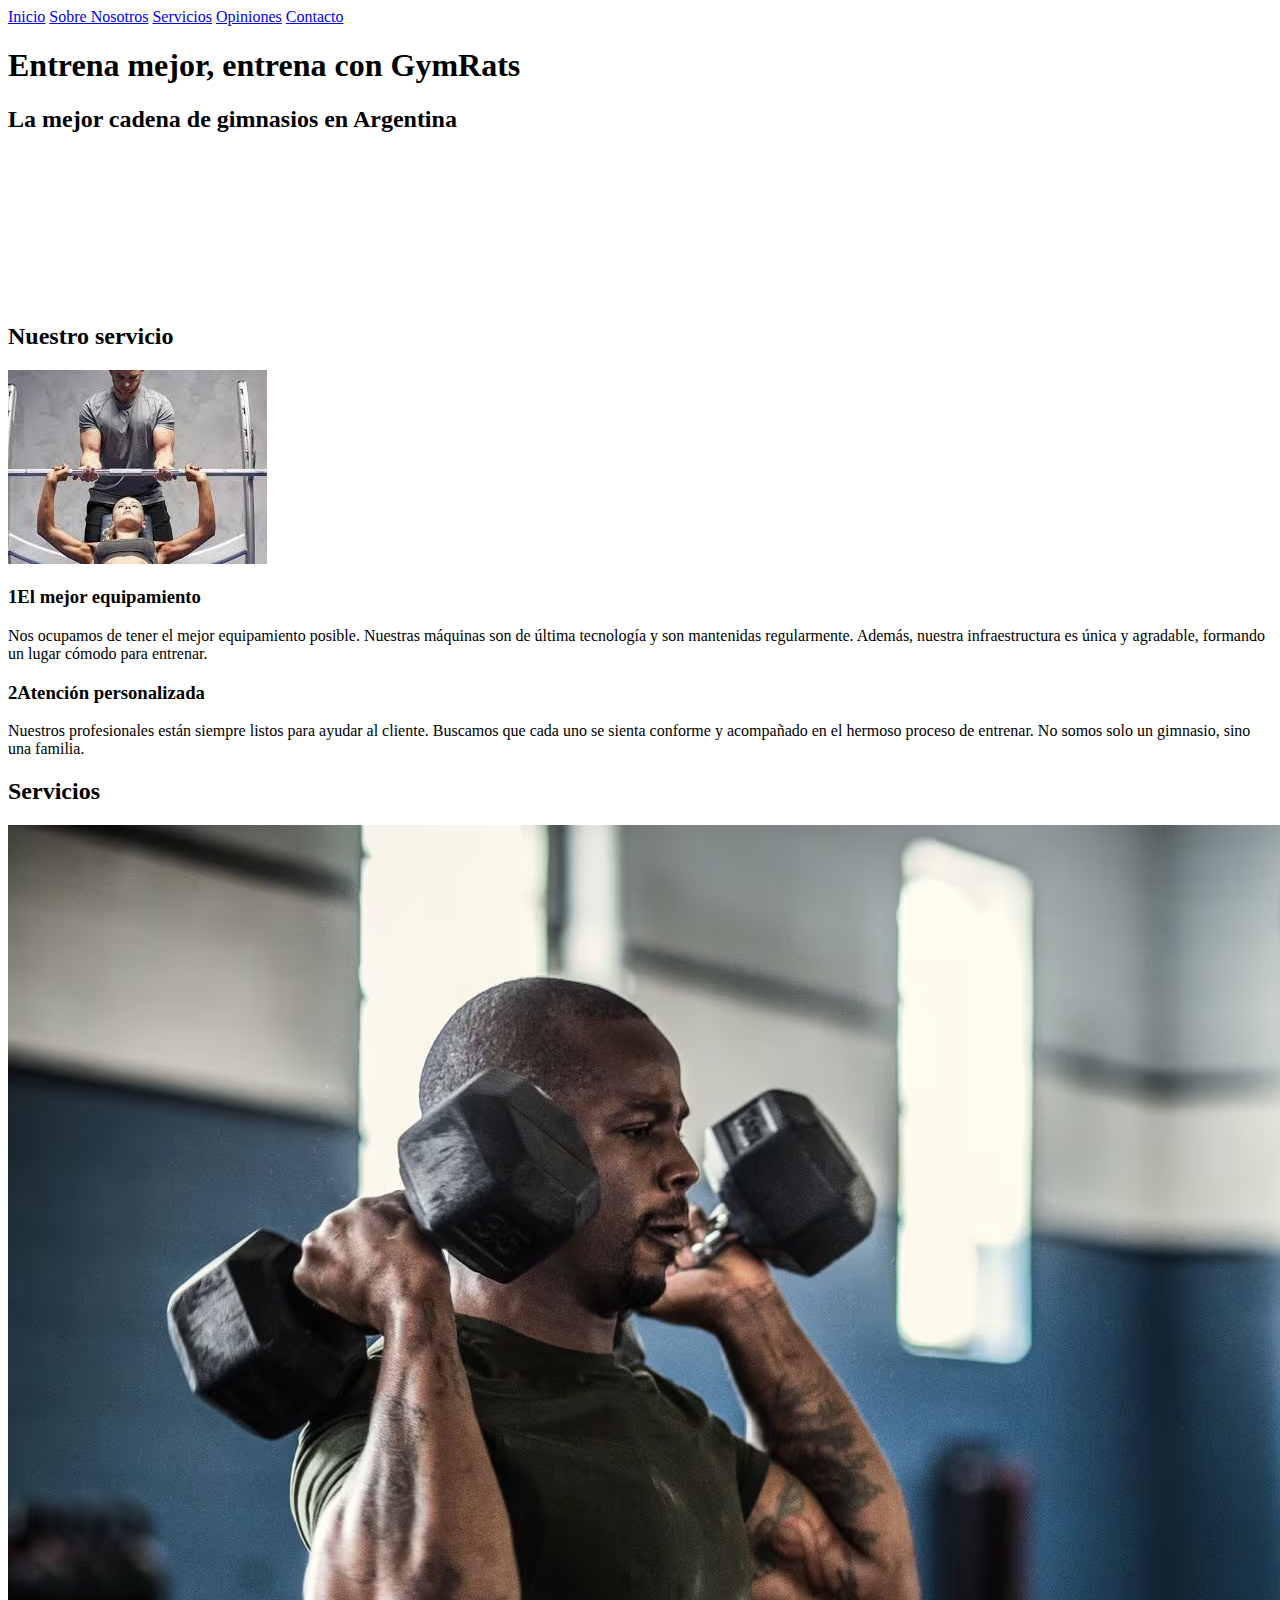
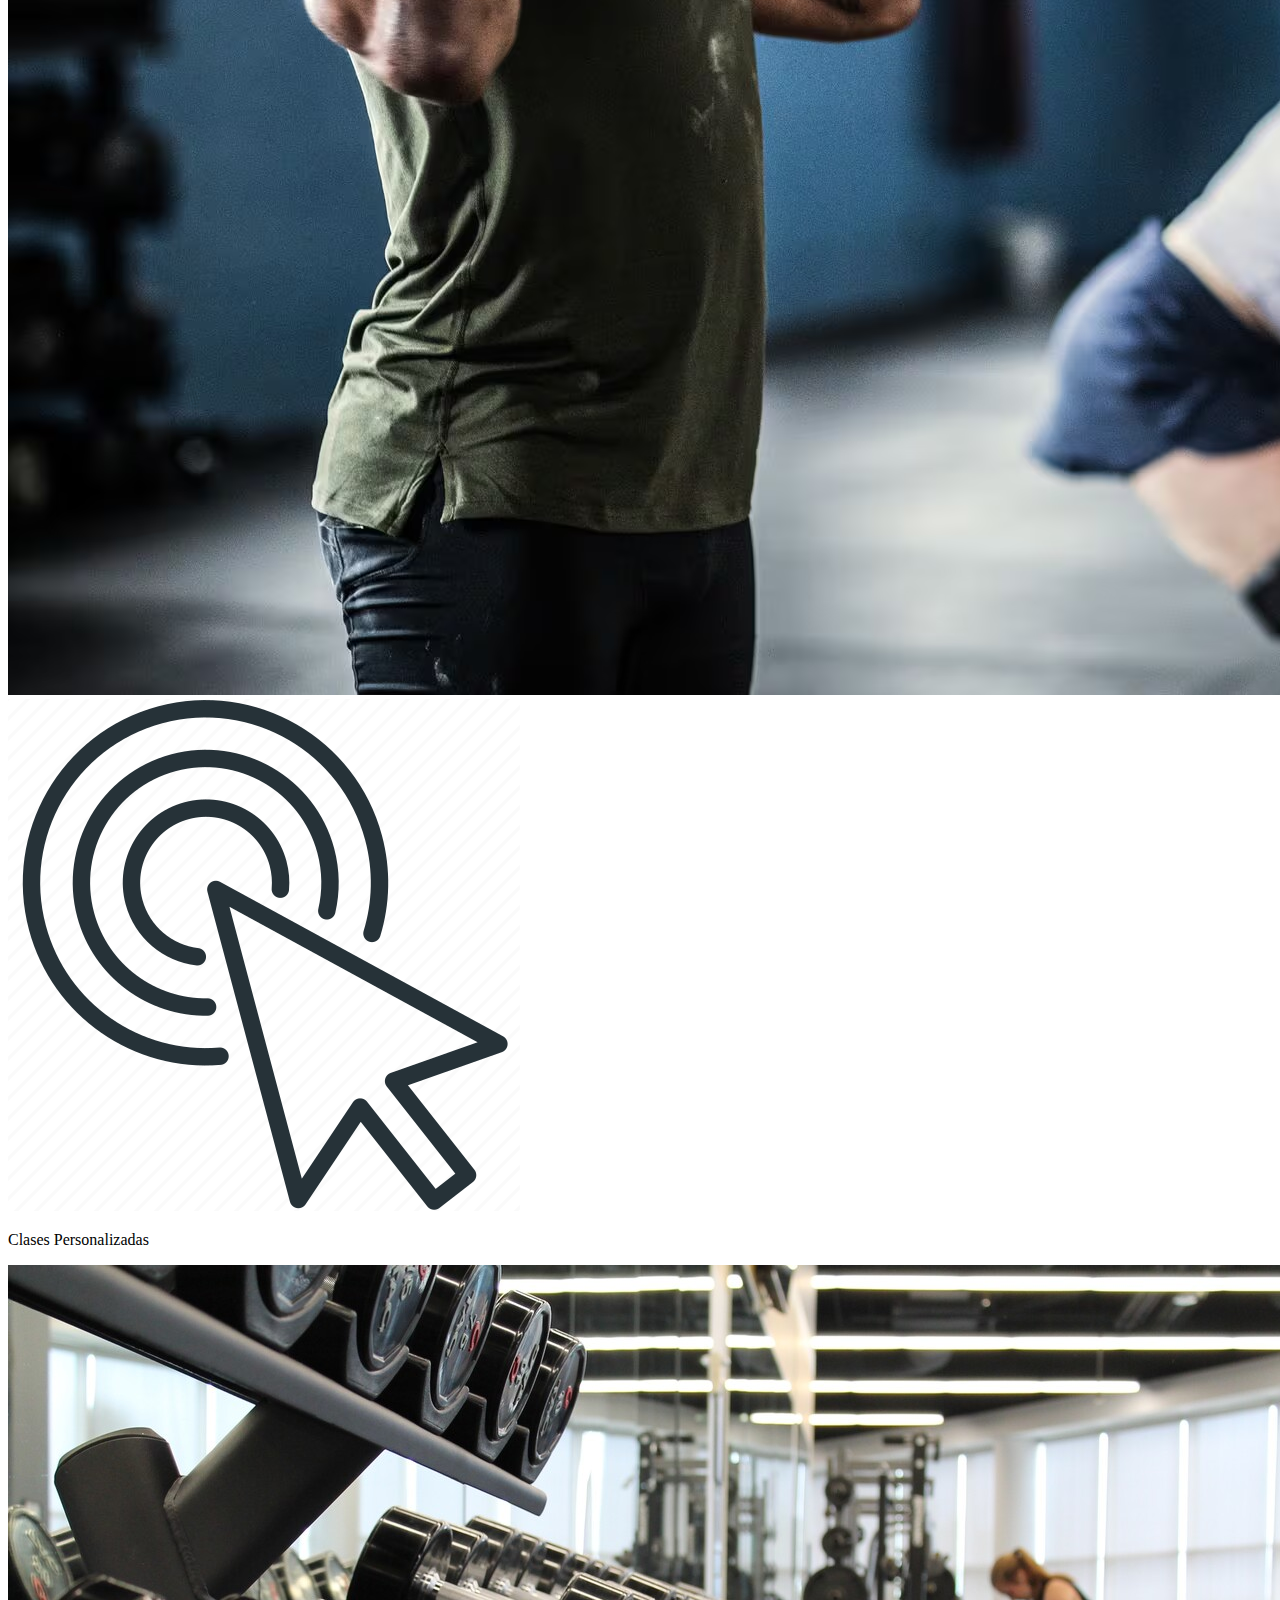
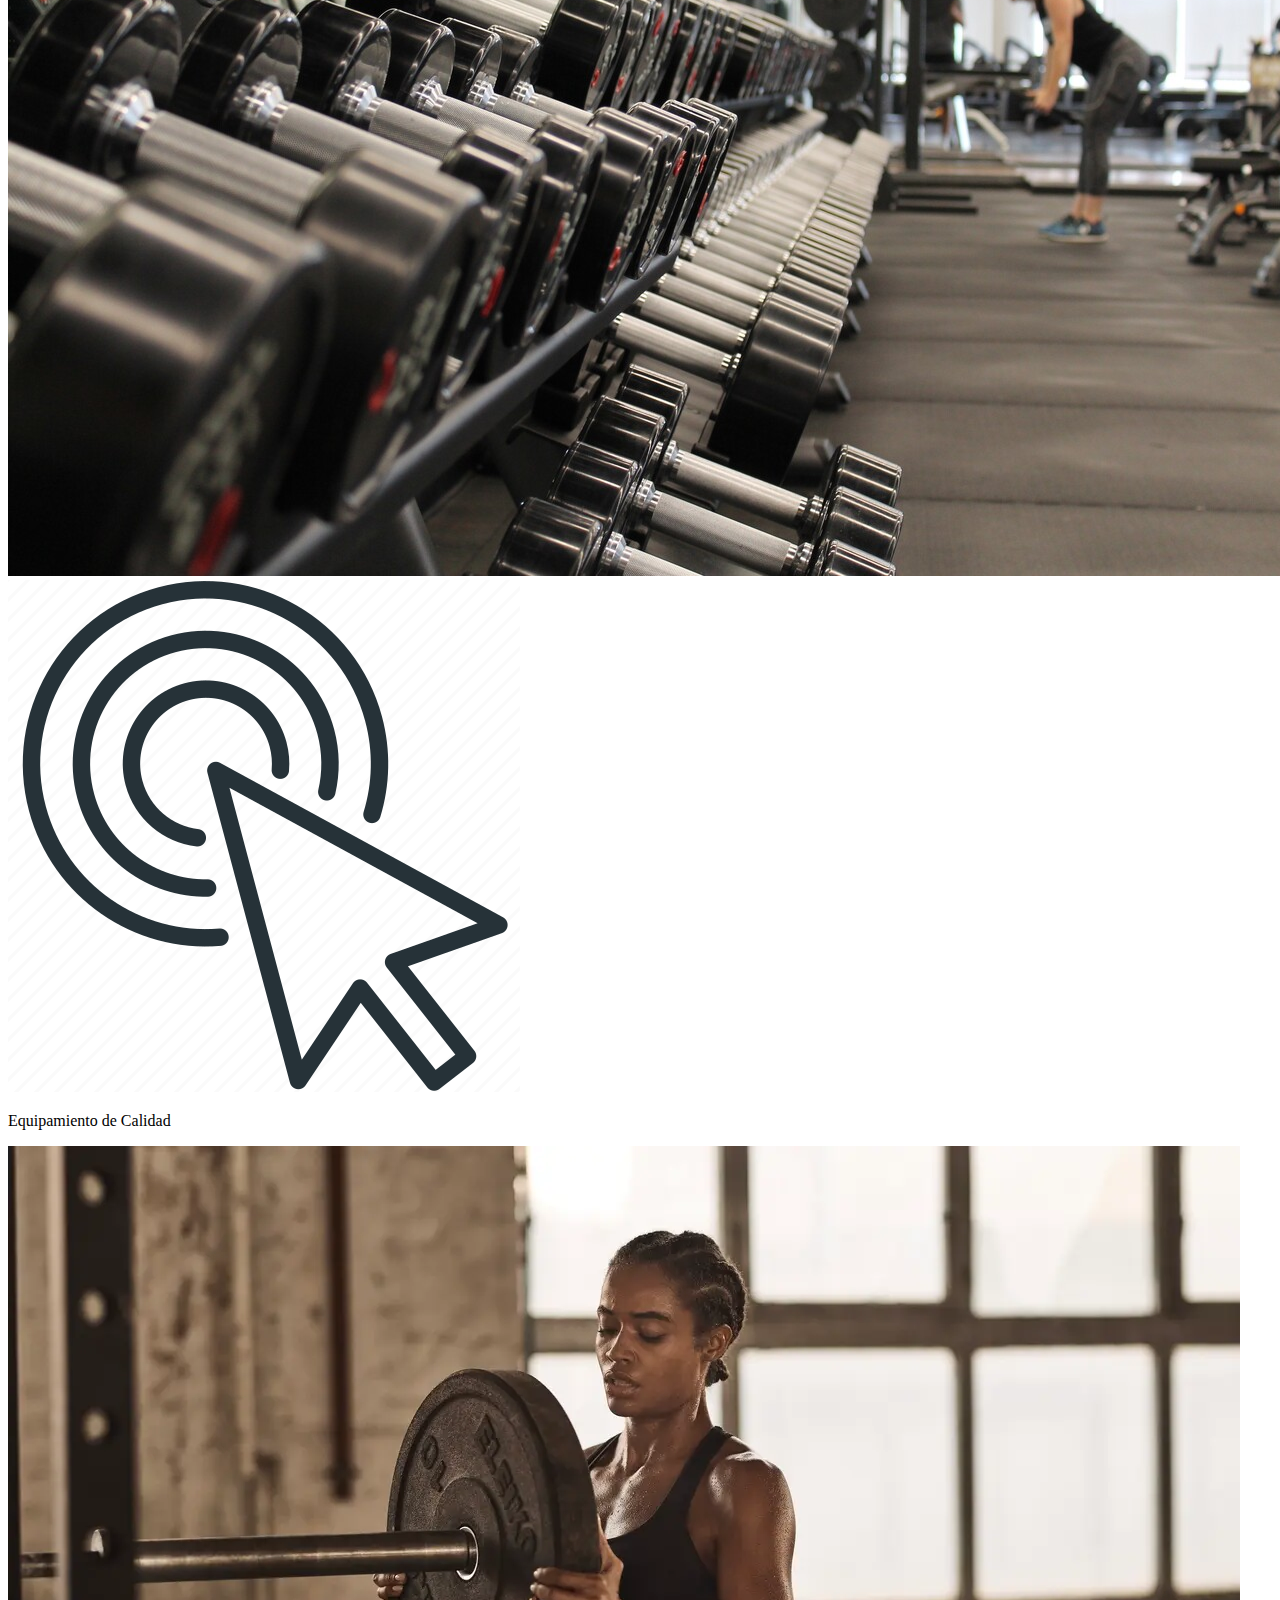
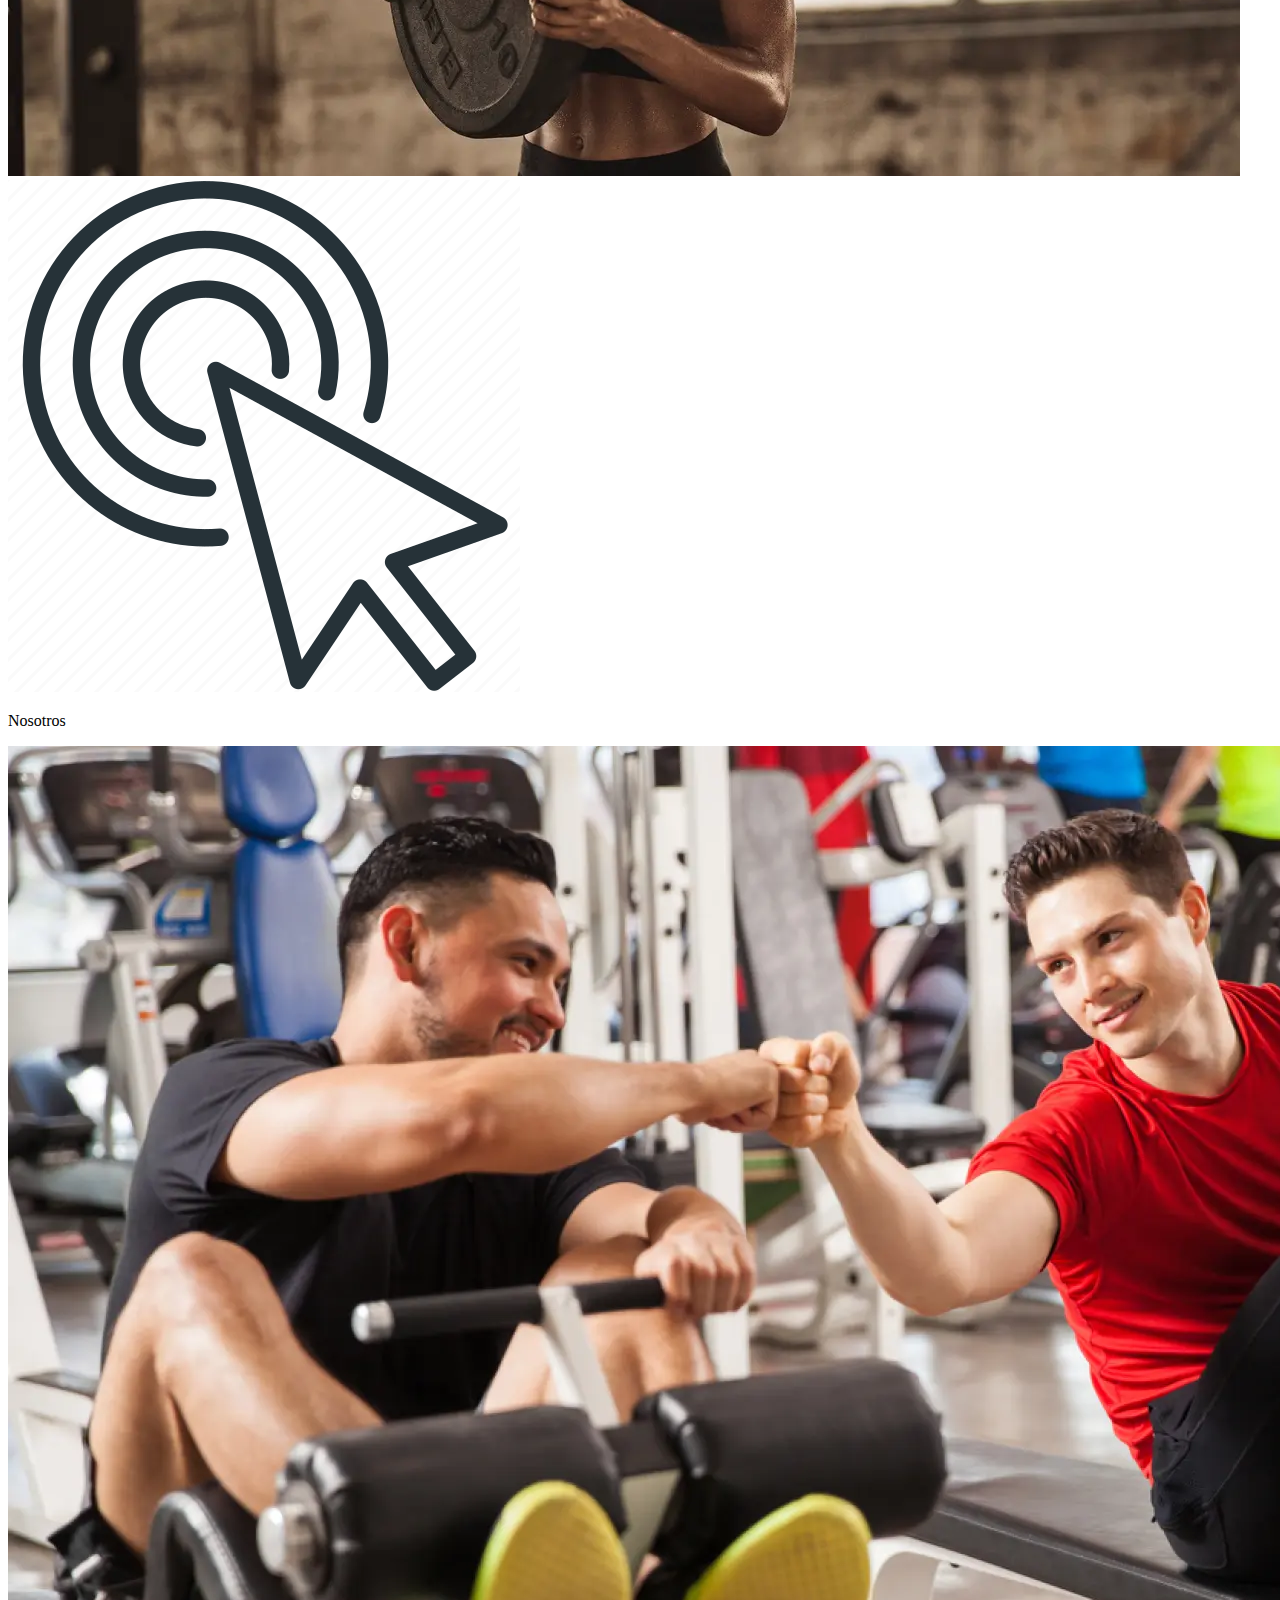
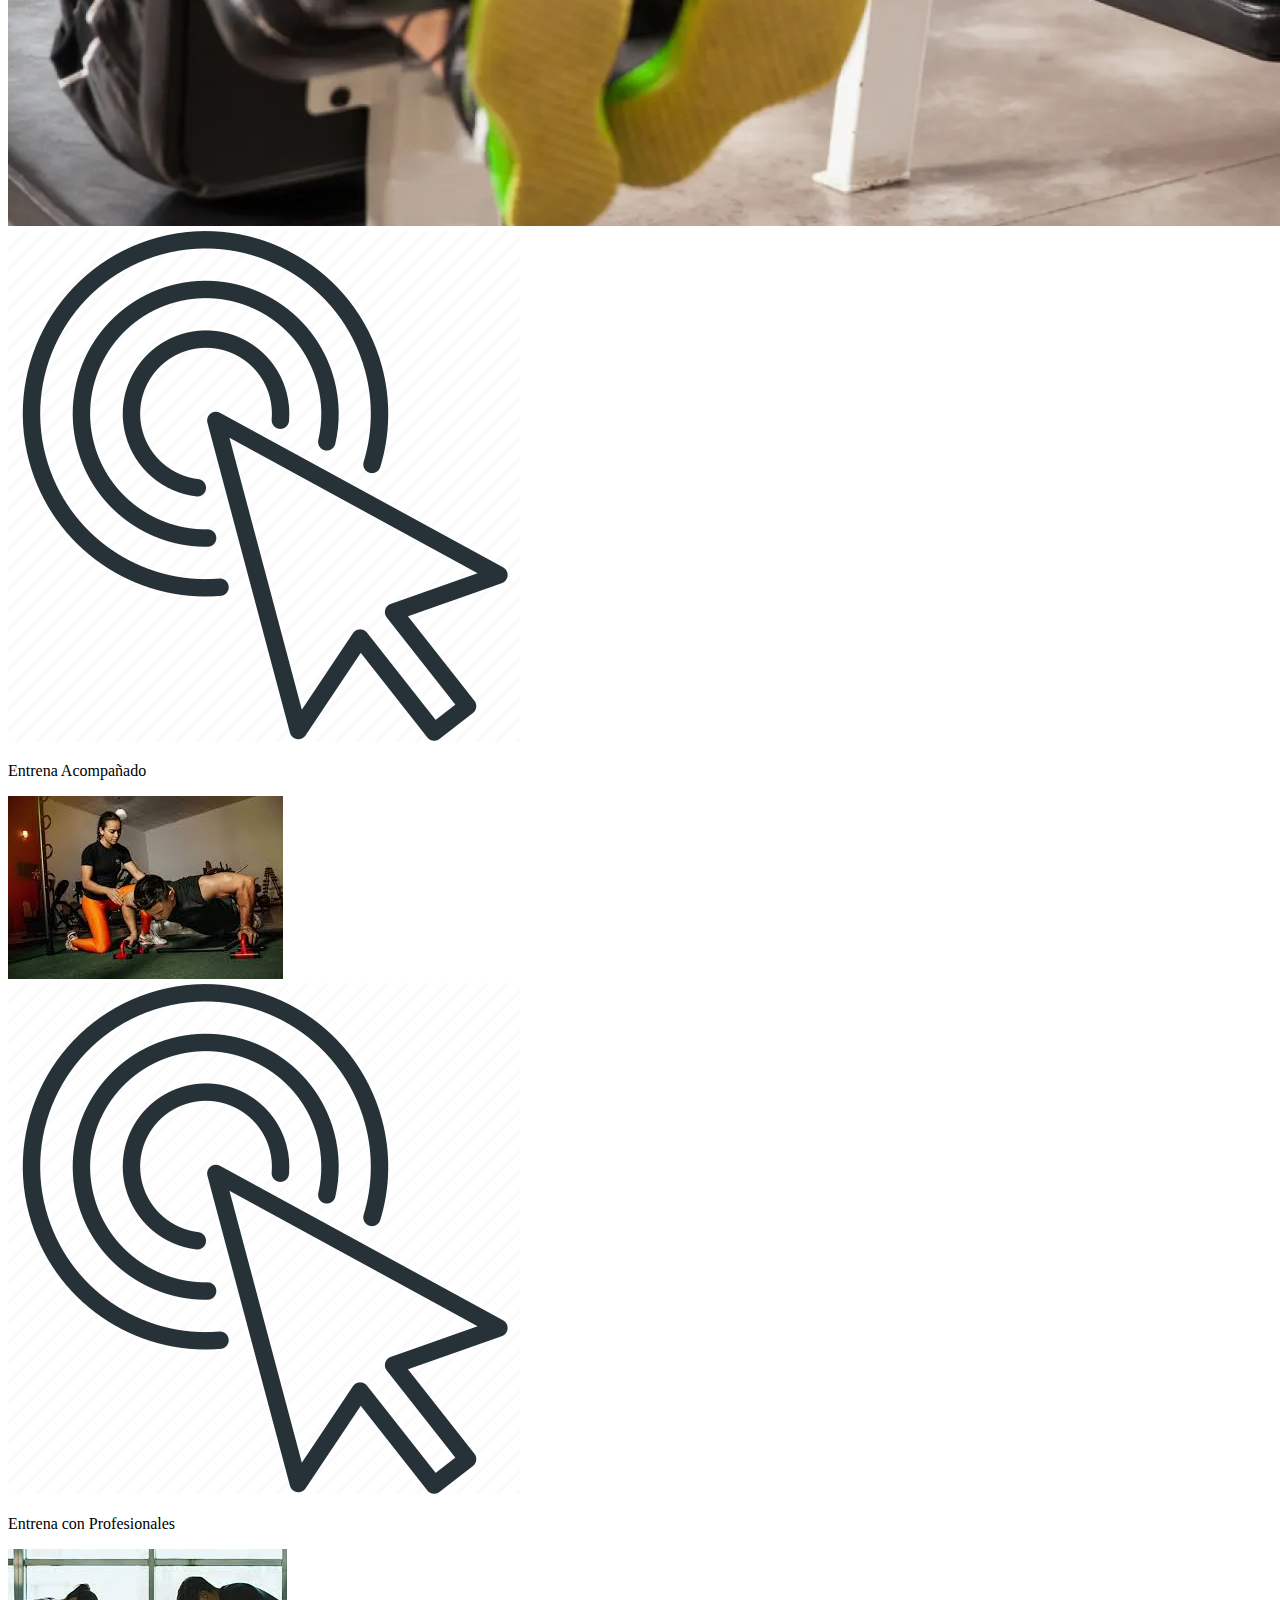
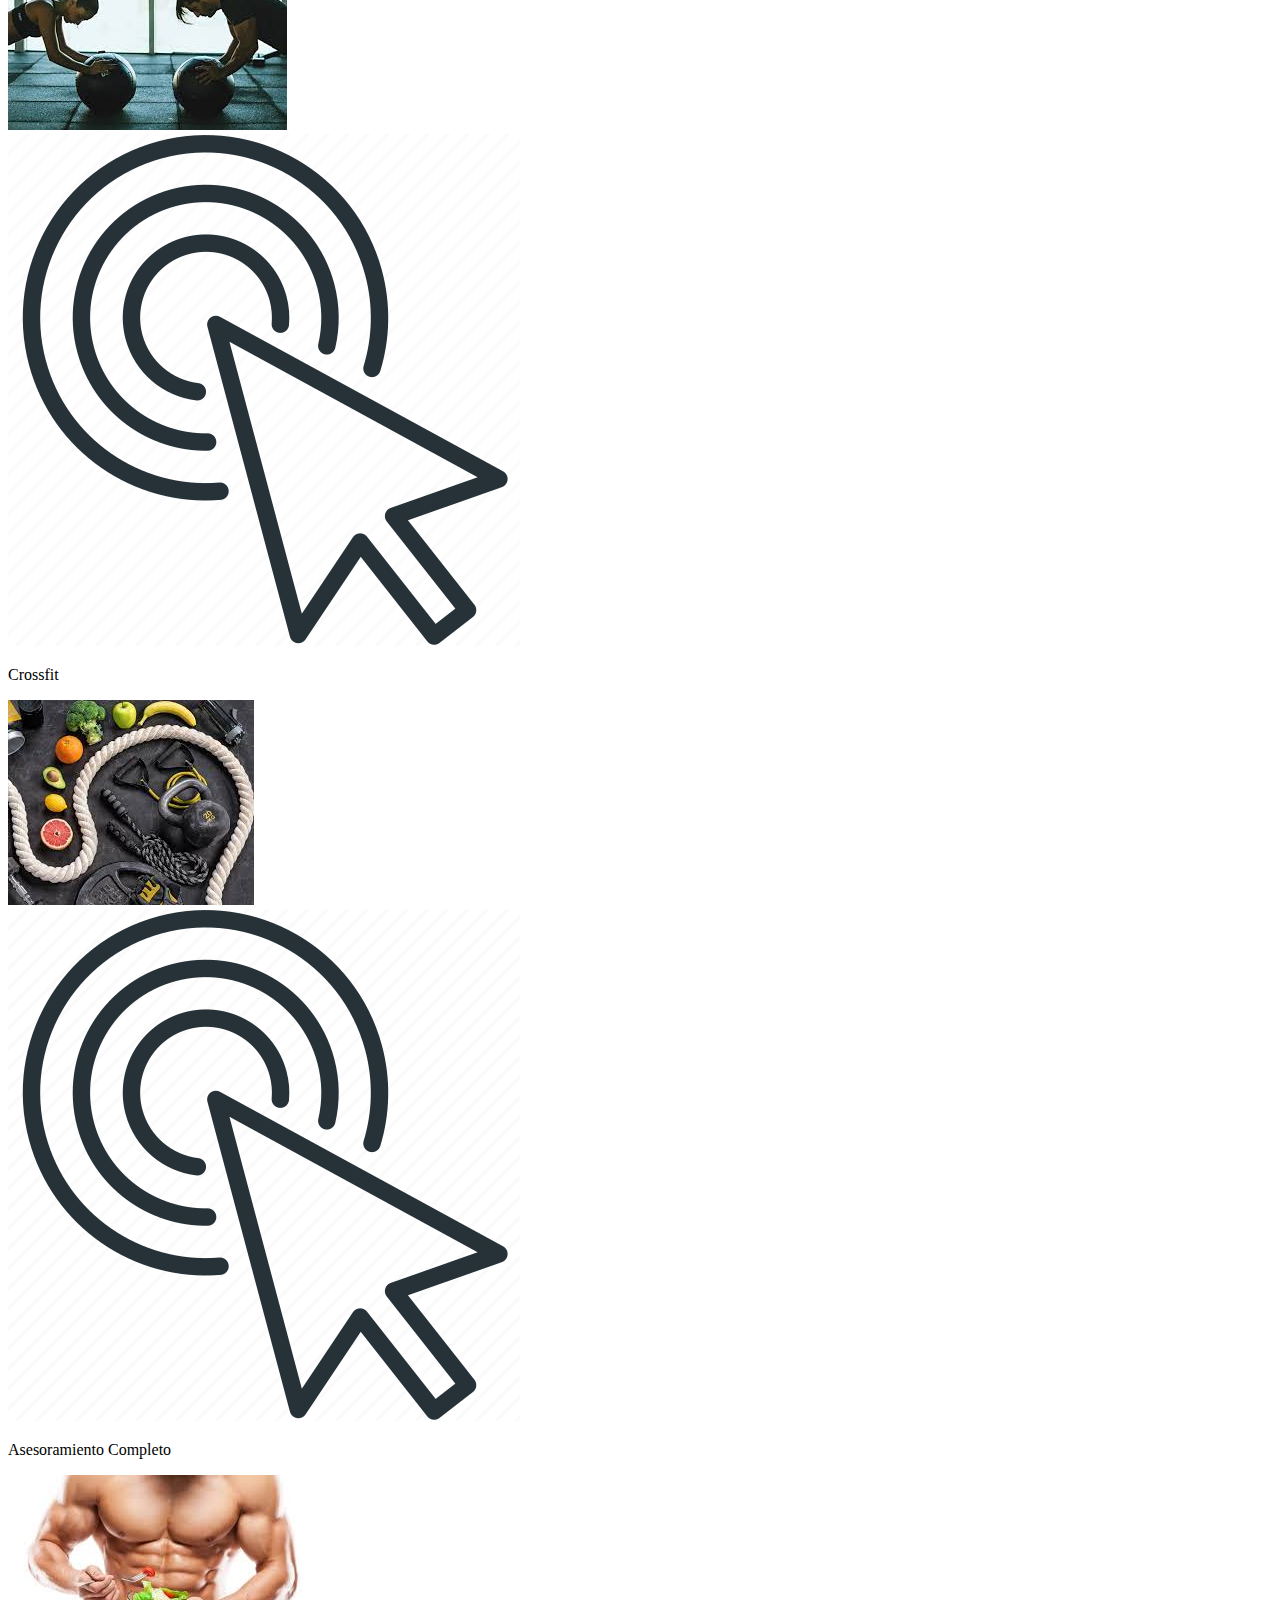
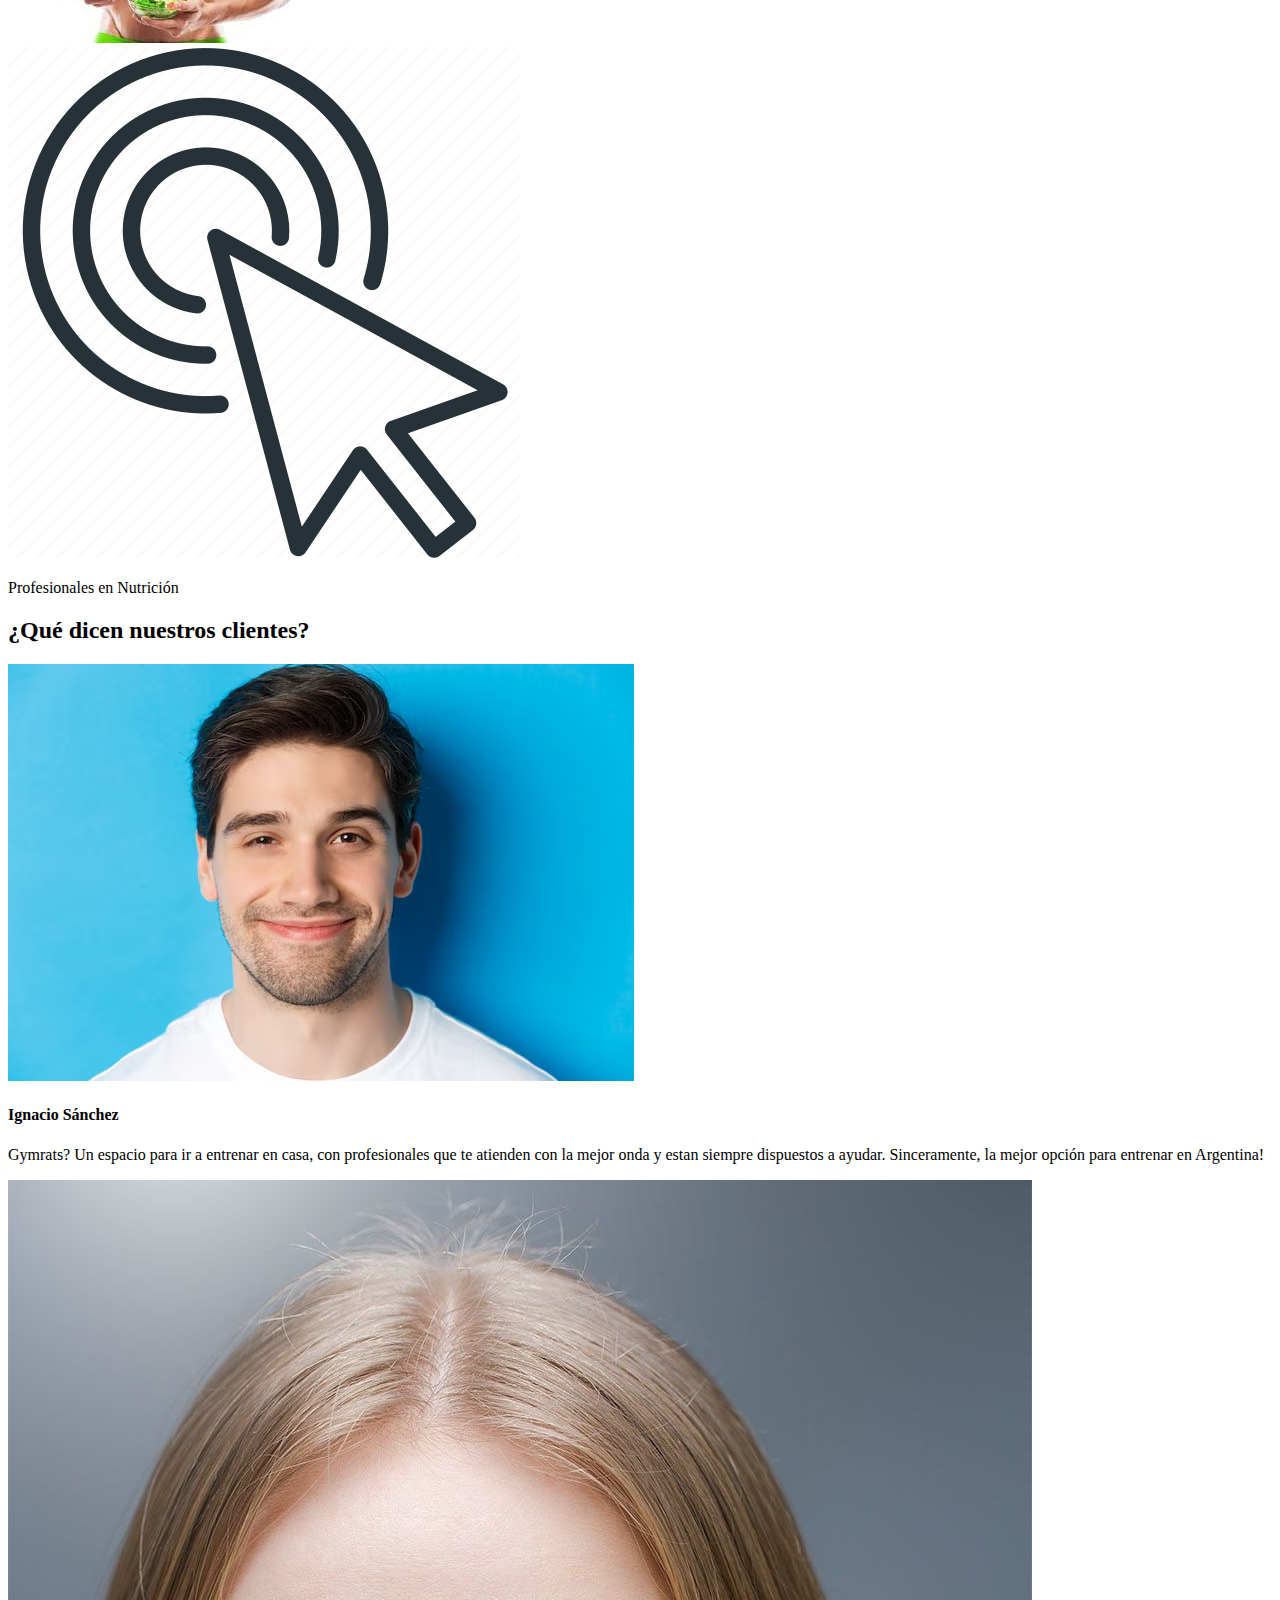
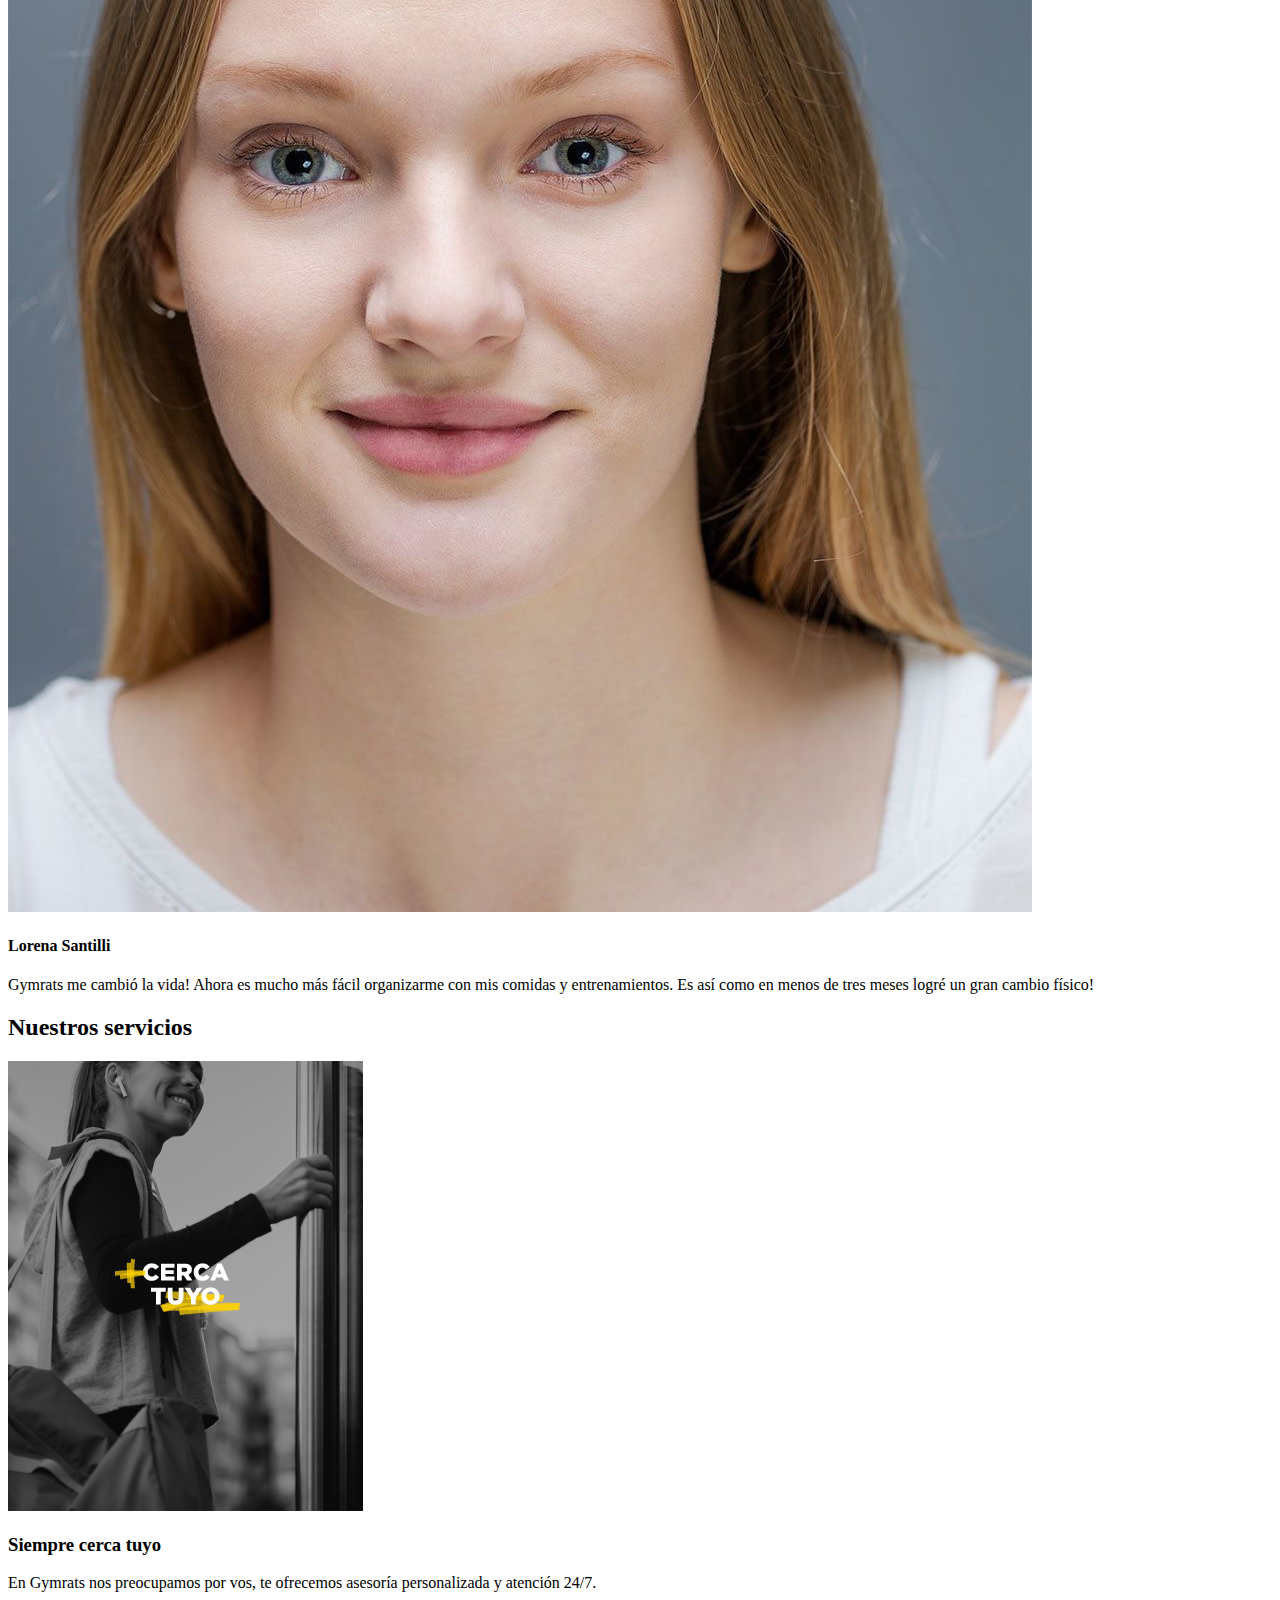
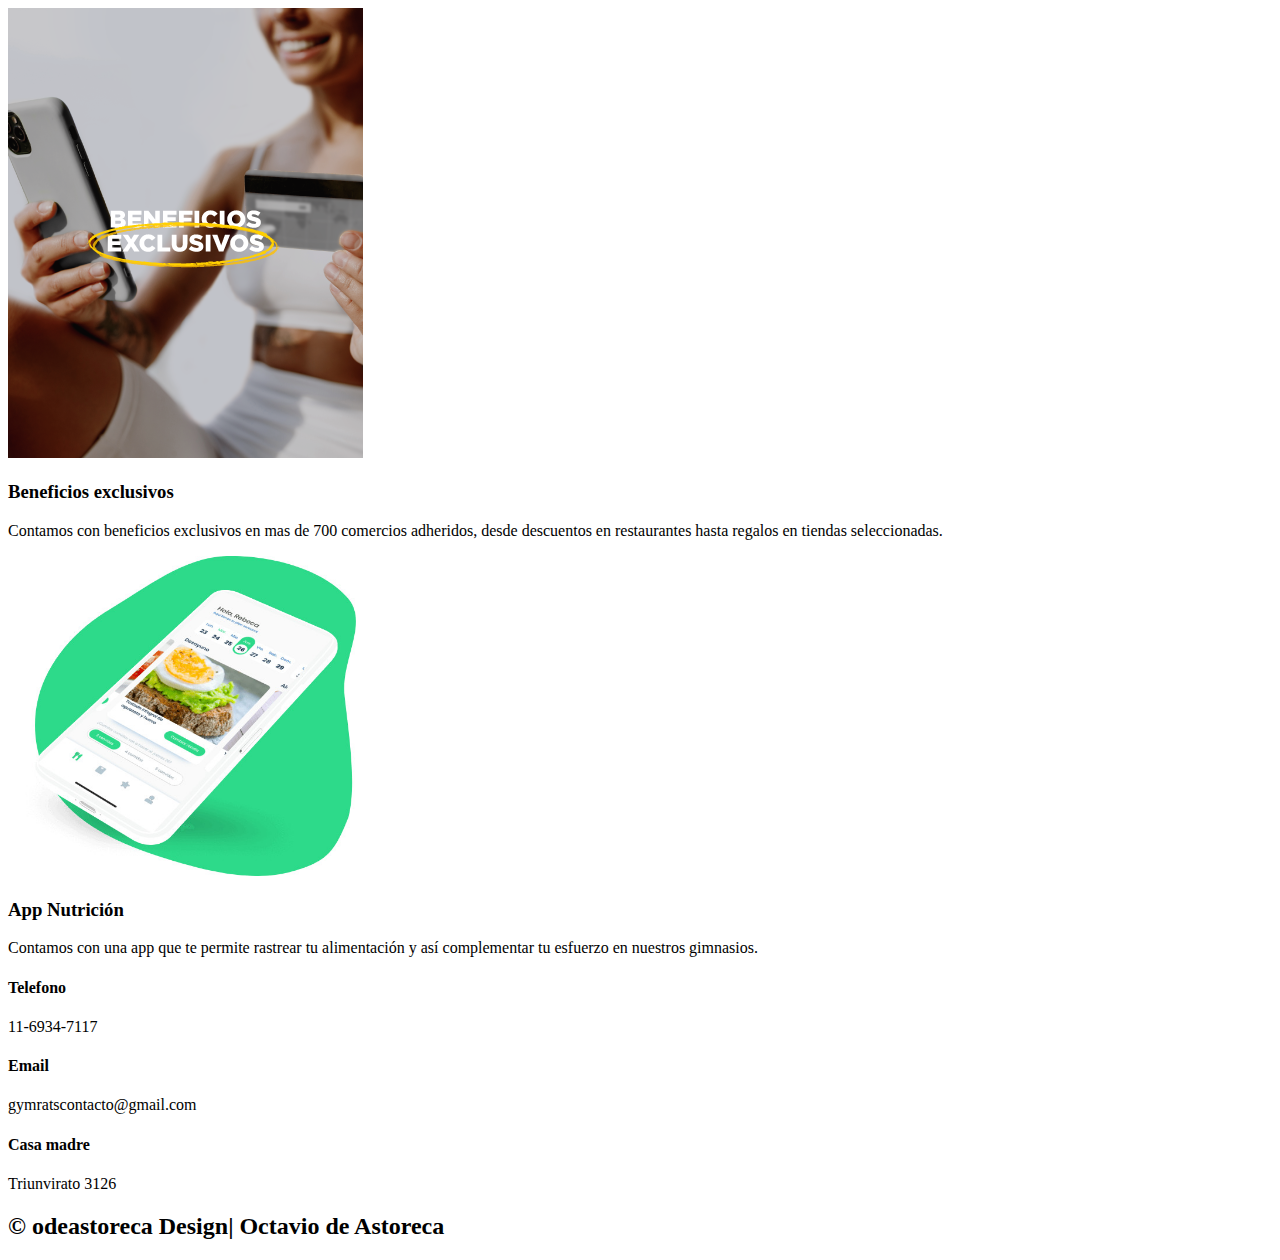
==== index.html @ e7aceb34 "Push del tp" ====
<!DOCTYPE html>
<html lang="en">
<head>
    <meta charset="UTF-8">
    <meta name="viewport" content="width=device-width, initial-scale=1.0">
    <title>GymRats</title>
    <link rel="stylesheet" href="css/style.css">
    <link rel="shortcut icon" href="img/logo2.jpg" type="image/x-icon">
    <link rel="preconnect" href="https://fonts.googleapis.com">
    <link rel="preconnect" href="https://fonts.gstatic.com" crossorigin>
    <link href="https://fonts.googleapis.com/css2?family=Open+Sans:ital,wght@0,300..800;1,300..800&display=swap" rel="stylesheet">
</head>
<body>
    <header>
        <nav id="nav">
            <a href="#inicio">Inicio</a>
            <a href="#sobrenosotros1">Sobre Nosotros</a>
            <a href="#servicios1">Servicios</a>
            <a href="#clientes1">Opiniones</a>
            <a href="#contacto1">Contacto</a>
        </nav>
        <section class="textos-header" id="inicio">
            <h1>Entrena mejor, entrena con GymRats</h1>
            <h2>La mejor cadena de gimnasios en Argentina</h2>
        </section>
        <div class="wave" style="height: 150px; overflow: hidden;" ><svg viewBox="0 0 500 150" preserveAspectRatio="none" style="height: 100%; width: 100%;"><path d="M-0.00,50.10 C186.61,178.71 349.20,-50.10 502.07,76.17 L500.00,150.33 L-0.00,150.33 Z" style="stroke: none; fill: #fff;"></path></svg></div>
    </header>
    <main>
        <section class="contenedor sobre-nosotros" id="sobrenosotros1">
            <h2 class="titulo">Nuestro servicio</h2>
            <div class="contenedor-sobre-nosotros">
                <img src="img/1eraseccion.jpg" alt="atencion personalizada" class="imagen-about-us">
                <div class="contenido-textos">
                    <h3><span>1</span>El mejor equipamiento</h3>
                    <p>Nos ocupamos de tener el mejor equipamiento posible. Nuestras máquinas son de última tecnología y son mantenidas regularmente. Además, nuestra infraestructura es única y agradable, formando un lugar cómodo para entrenar.</p>
                    <h3><span>2</span>Atención personalizada</h3>
                    <p>Nuestros profesionales están siempre listos para ayudar al cliente. Buscamos que cada uno se sienta conforme y acompañado en el hermoso proceso de entrenar. No somos solo un gimnasio, sino una familia.</p>
                </div>
            </div>
        </section>
        <section class="Servicios" id="servicios1">
            <div class="contenedor">
                <h2 class="titulo">Servicios</h2>
                <div class="galeria-serv">
                    <div class="imagen-serv">
                        <img src="img/gym1.avif" alt="imagen1">
                        <div class="hover-galeria">
                            <img src="img/iconohover.webp" alt="icono-hover">
                            <p>Clases Personalizadas</p>
                        </div>
                    </div>
                    <div class="imagen-serv">
                        <img src="img/gym2.jpeg" alt="imagen2">
                        <div class="hover-galeria">
                            <img src="img/iconohover.webp" alt="icono-hover">
                            <p>Equipamiento de Calidad</p>
                        </div>
                    </div>
                    <div class="imagen-serv">
                        <img src="img/gym3.webp" alt="imagen3">
                        <div class="hover-galeria">
                            <img src="img/iconohover.webp" alt="icono-hover">
                            <p>Nosotros</p>
                        </div>
                    </div>
                    <div class="imagen-serv">
                        <img src="img/gym4.webp" alt="imagen4">
                        <div class="hover-galeria">
                            <img src="img/iconohover.webp" alt="icono-hover">
                            <p>Entrena Acompañado</p>
                        </div>
                    </div>
                    <div class="imagen-serv">
                        <img src="img/gym5.jpg" alt="imagen5">
                        <div class="hover-galeria">
                            <img src="img/iconohover.webp" alt="icono-hover">
                            <p>Entrena con Profesionales</p>
                        </div>
                    </div>
                    <div class="imagen-serv">
                        <img src="img/gym6.jpg" alt="imagen6">
                        <div class="hover-galeria">
                            <img src="img/iconohover.webp" alt="icono-hover">
                            <p>Crossfit</p>
                        </div>
                    </div>
                    <div class="imagen-serv">
                        <img src="img/gym7.jpg" alt="imagen7">
                        <div class="hover-galeria">
                            <img src="img/iconohover.webp" alt="icono-hover">
                            <p>Asesoramiento Completo</p>
                        </div>
                    </div>
                    <div class="imagen-serv">
                        <img src="img/gym8.jpg" alt="imagen8">
                        <div class="hover-galeria">
                            <img src="img/iconohover.webp" alt="icono-hover">
                            <p>Profesionales en Nutrición</p>
                        </div>
                    </div>
                </div>
            </div>
        </section>
        <section class="clientes" id="clientes1">
            <div class="clientes-contenedor">
                <h2 class="titulo">¿Qué dicen nuestros clientes?</h2>
                <div class="cards">
                    <div class="card" >
                        <img src="img/cara1.avif" alt="cliente1">
                        <div class="contenido-texto-card">
                            <h4>Ignacio Sánchez</h4>
                            <p>Gymrats? Un espacio para ir a entrenar en casa, con profesionales que te atienden con la mejor onda y estan siempre dispuestos a ayudar. Sinceramente, la mejor opción para entrenar en Argentina!</p>
                        </div>
                    </div>
                    <div class="card">
                        <img src="img/cara2.jpg" alt="cliente2">
                        <div class="contenido-texto-card">
                            <h4>Lorena Santilli</h4>
                            <p>Gymrats me cambió la vida! Ahora es mucho más fácil organizarme con mis comidas y entrenamientos. Es así como en menos de tres meses logré un gran cambio físico!</p>
                        </div>
                    </div>
                </div>
            </div>
        </section>
        <section class="sobre-servicios">
            <div class="contenedor">
                <h2 class="titulo">Nuestros servicios</h2>
                <div class="servicio-cont">
                    <div class="servicio">
                        <img src="img/cercatuyo.png" alt="cercatuyo">
                        <h3>Siempre cerca tuyo</h3>
                        <p>En Gymrats nos preocupamos por vos, te ofrecemos asesoría personalizada y atención 24/7.</p>
                    </div>
                    <div class="servicio">
                        <img src="img/beneficios.png" alt="beneficios">
                        <h3>Beneficios exclusivos</h3>
                        <p>Contamos con beneficios exclusivos en mas de 700 comercios adheridos, desde descuentos en restaurantes hasta regalos en tiendas seleccionadas.</p>
                    </div>
                    <div class="servicio">
                        <img src="img/nutricionapp.jpg" alt="" height="320px">
                        <h3>App Nutrición</h3>
                        <p>Contamos con una app que te permite rastrear tu alimentación y así complementar tu esfuerzo en nuestros gimnasios.</p>
                    </div>
                </div>
            </div>
        </section>
    </main>
    <footer>
        <div class="contenedor-footer" id="contacto1">
            <div class="contenido-footer">
                <h4>Telefono</h4>
                <p>11-6934-7117</p>
            </div>
            <div class="contenido-footer">
                <h4>Email</h4>
                <p>gymratscontacto@gmail.com</p>
            </div>
            <div class="contenido-footer">
                <h4>Casa madre</h4>
                <p>Triunvirato 3126</p>
            </div>
        </div>
        <h2 class="titulo-final">&copy; odeastoreca Design| Octavio de Astoreca</h2>
    </footer>
</body>
</html>
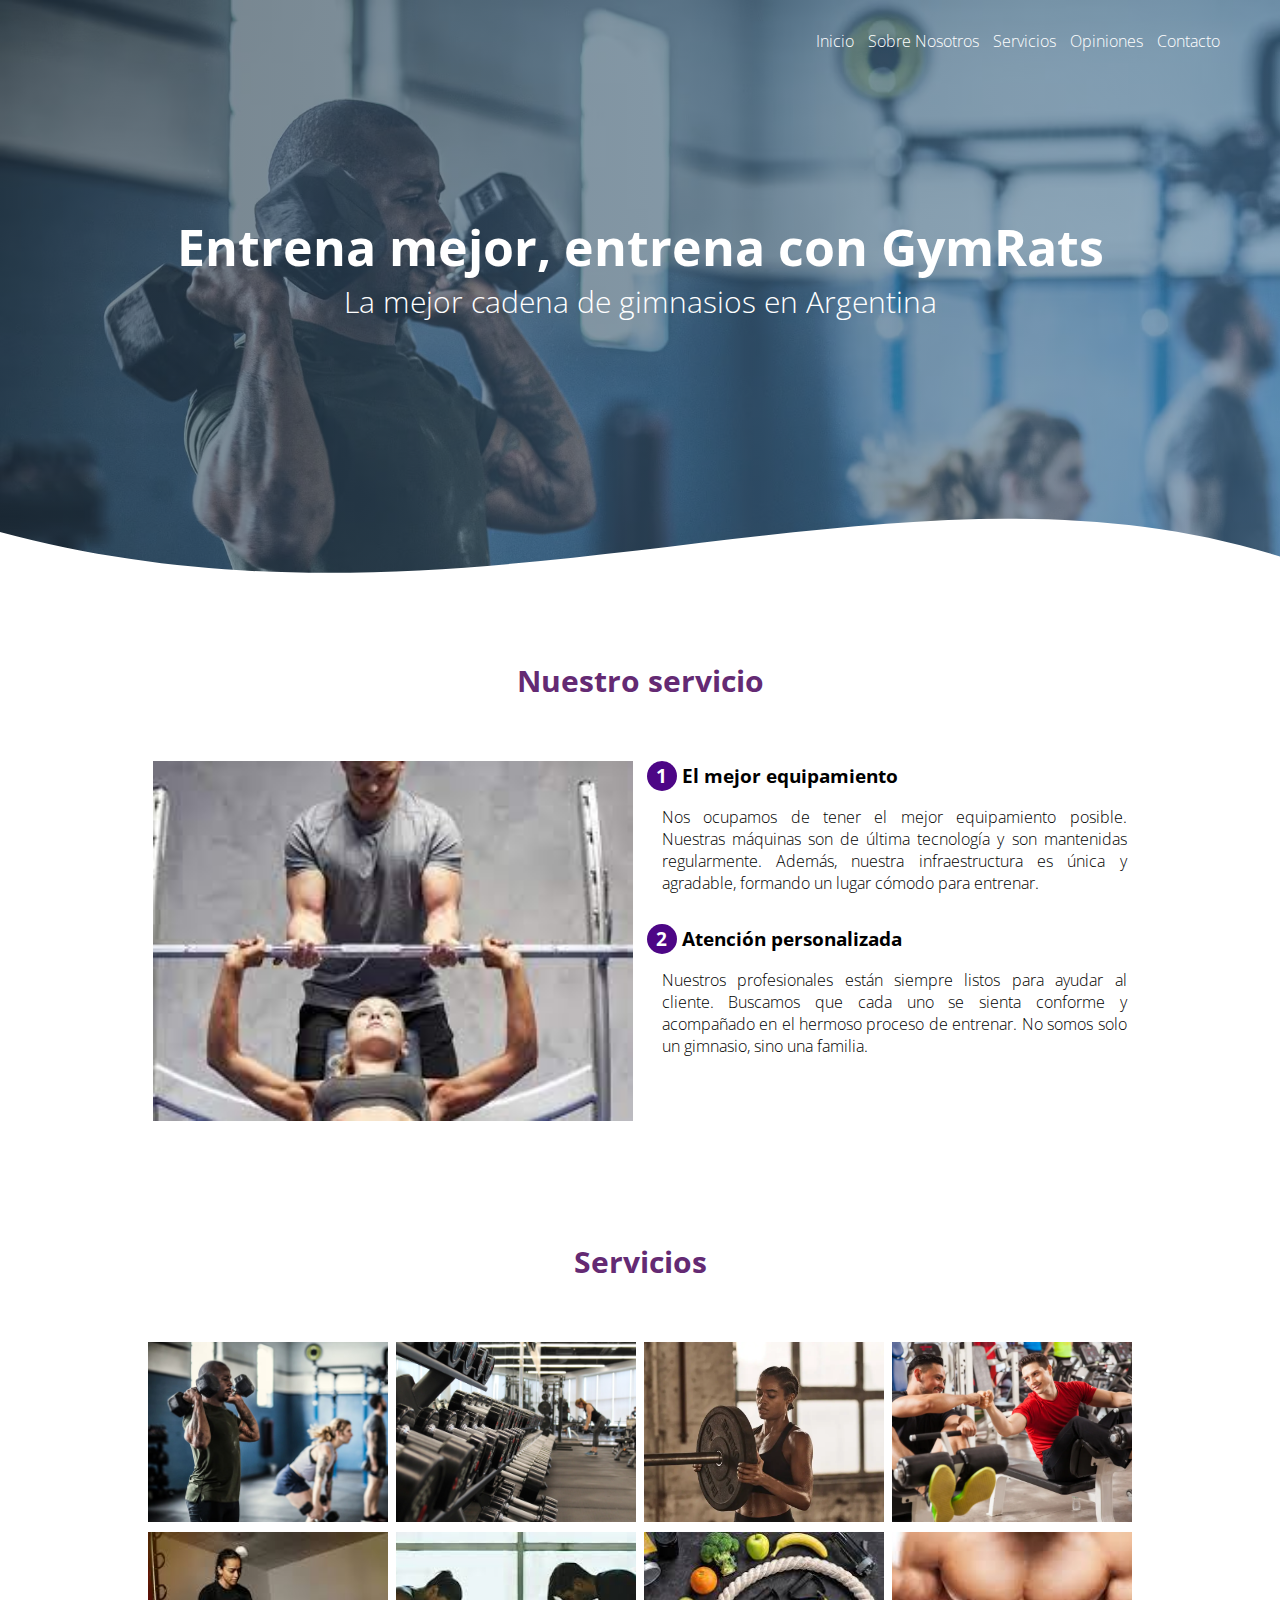
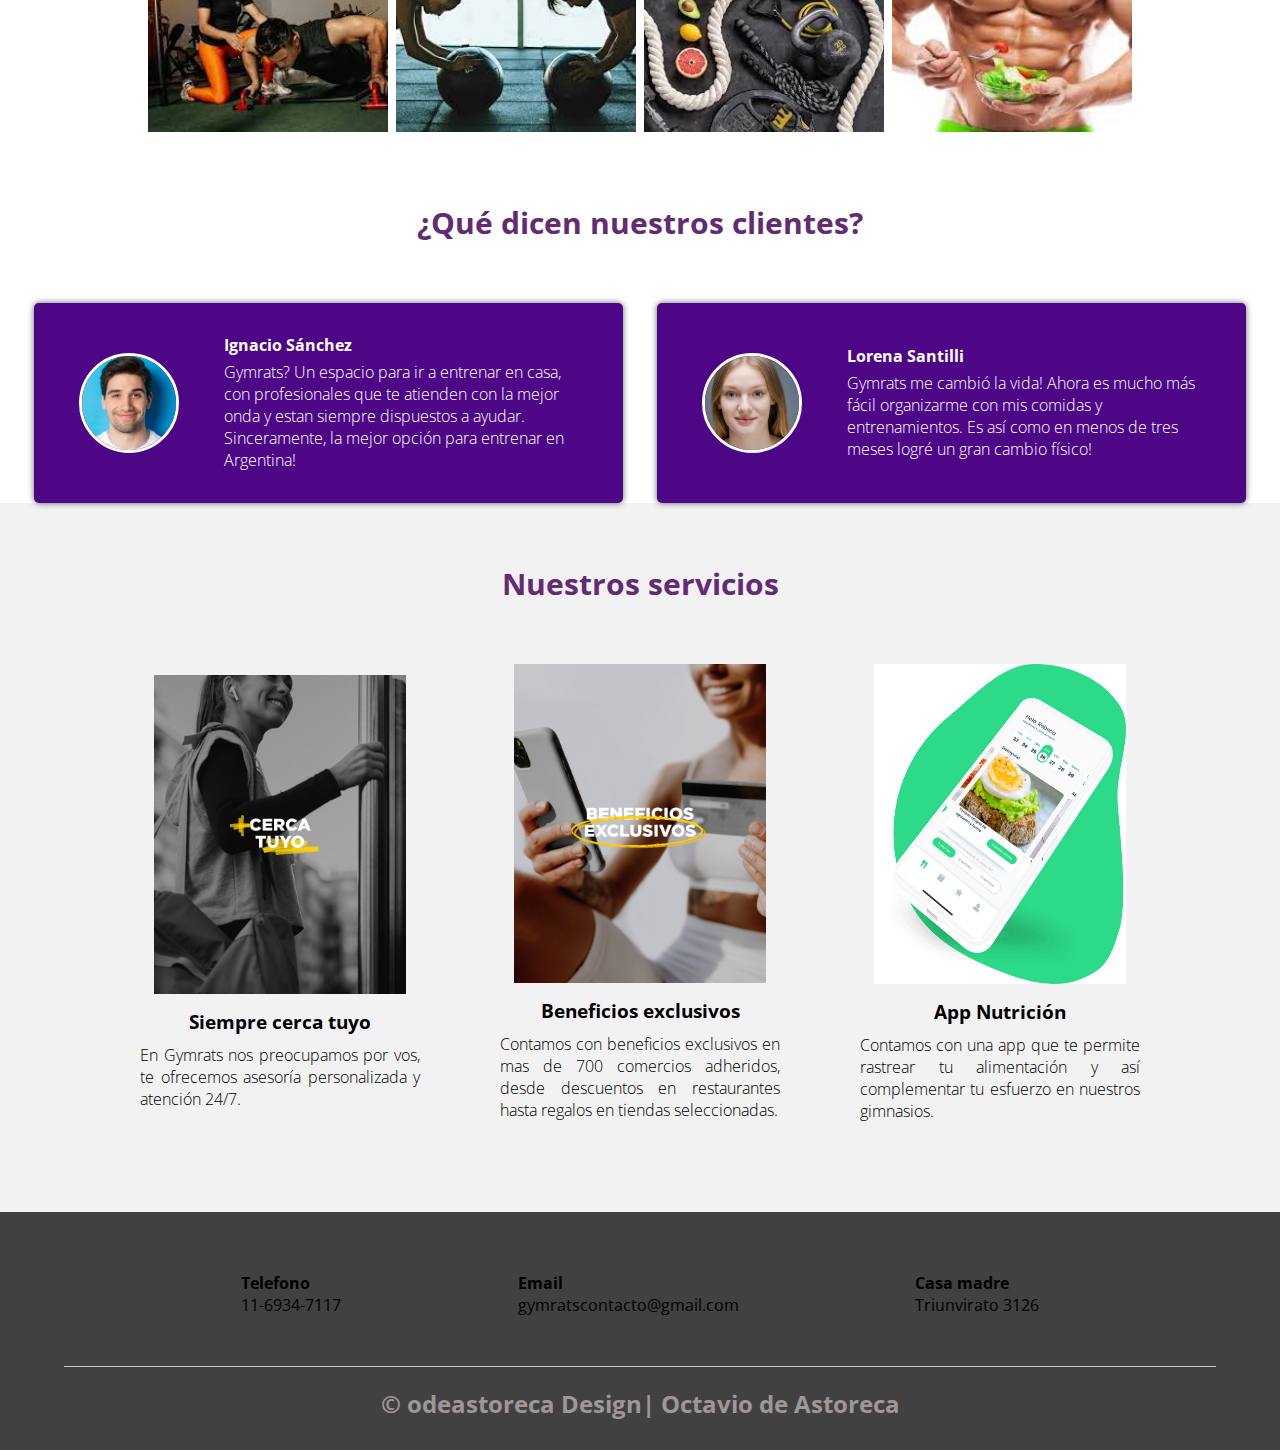
==== commit 30e1c974: "Update index.html" ====
--- a/index.html
+++ b/index.html
@@ -4,7 +4,7 @@
     <meta charset="UTF-8">
     <meta name="viewport" content="width=device-width, initial-scale=1.0">
     <title>GymRats</title>
-    <link rel="stylesheet" href="css/style.css">
+    <link rel="stylesheet" href="./style.css">
     <link rel="shortcut icon" href="img/logo2.jpg" type="image/x-icon">
     <link rel="preconnect" href="https://fonts.googleapis.com">
     <link rel="preconnect" href="https://fonts.gstatic.com" crossorigin>
@@ -163,4 +163,4 @@
         <h2 class="titulo-final">&copy; odeastoreca Design| Octavio de Astoreca</h2>
     </footer>
 </body>
-</html>+</html>
--- a/style.css
+++ b/style.css
@@ -0,0 +1,364 @@
+*{
+  margin: 0;
+  padding: 0;
+  box-sizing: border-box;
+}
+
+body{
+  font-family: "open sans";
+}
+
+.contenedor{
+  padding: 60px 0;
+  width: 90%;
+  max-width: 1000px;
+  margin: auto;
+  overflow: hidden;
+}
+
+.titulo{
+  color: #642a73;
+  font-size: 30px;
+  text-align: center;
+  margin-bottom: 60px;
+}
+
+
+header{
+  width: 100%;
+  height: 600px;
+  background: #4B79A1;  
+  background: -webkit-linear-gradient(to right, #283e51a1, #4b79a1a0), url(../img/gym1.avif);  
+  background: linear-gradient(to right, #283e51a1, #4b79a1a0), url(../img/gym1.avif); 
+  background-size: cover;
+  background-attachment: fixed;
+  position: relative;
+}
+
+nav{
+  text-align: right;
+  padding: 30px 50px 0 0;
+}
+
+nav>a{
+  color: #fff;
+  font-weight: 300;
+  text-decoration: none;
+  margin-right: 10px;
+}
+
+nav>a:hover{
+  text-decoration: underline;
+}
+
+/* header*/
+.textos-header{
+  display: flex;
+  height: 430px;
+  width: 100%;
+  align-items: center;
+  justify-content: center;
+  flex-direction: column;
+  text-align: center;
+}
+
+.textos-header h1{
+  font-size: 50px;
+  color: #fff;
+}
+
+.textos-header h2{
+  font-size: 30px;
+  font-weight: 300;
+  color: #fff;
+}
+.wave{
+  bottom: 0;
+  width: 100%;
+}
+
+/* servicios*/
+.contenedor-sobre-nosotros{
+  display: flex;
+  justify-content: space-evenly;
+}
+
+.imagen-about-us{
+  width: 48%;
+}
+
+.sobre-nosotros .contenido-textos{
+  width: 48%;
+}
+
+.contenido-textos h3{
+  margin-bottom: 15px;
+}
+
+.contenido-textos h3 span{
+  background: #4d0686;
+  color: #fff;
+  border-radius: 50%;
+  display: inline-block;
+  text-align: center;
+  width: 30px;
+  height: 30px;
+  padding: 2px;
+  margin-right: 5px;
+}
+
+.contenido-textos p{
+  padding: 0 0 30px 15px;
+  font-weight: 300;
+  text-align: justify;
+}
+
+/* galeria*/
+.servicios{
+  background: #f2f2f2;
+}
+
+.galeria-serv{
+  display: flex;
+  justify-content: space-evenly;
+  flex-wrap: wrap;
+}
+
+.imagen-serv{
+  width: 24%;
+  margin-bottom: 10px;
+  overflow: hidden;
+  position: relative;
+  cursor: pointer;
+  
+}
+
+.imagen-serv>img{
+  width: 100%;
+  height: 100%;
+  object-fit: cover;
+  display: block;
+}
+
+.hover-galeria{
+  position: absolute;
+  width: 100%;
+  height: 100%;
+  top: 0;
+  transform: scale(0);
+  background: hsla(273, 91%, 27%, 0.7);
+  transition: transform.5s;
+  display: flex;
+  justify-content: center;
+  align-items: center;
+  flex-direction: column;
+}
+
+.hover-galeria img{
+  width: 50px;
+}
+.hover-galeria p{
+  color: #fff;
+}
+
+.imagen-serv:hover .hover-galeria{
+  transform: scale(1);
+}
+
+/*clientes*/
+
+.cards{
+  display: flex;
+  justify-content: space-evenly;
+}
+.cards .card{
+  background: #4d0686;
+  display: flex;
+  width: 46%;
+  height: 200px;
+  align-items: center;
+  justify-content: space-evenly;
+  border-radius: 5px;
+  box-shadow: 0 0 6px 0 rgba(0,0, 0, 0.6);
+}
+
+.cards .card img{
+  width: 100px;
+  height: 100px;
+  object-fit: cover;
+  border: 3px solid #fff;
+  border-radius: 50%;
+  display: block;
+}
+
+.cards .card .contenido-texto-card{
+  width: 60%;
+  color: #fff;
+}
+
+.cards .card .contenido-texto-card p{
+  font-weight: 300;
+  padding-top: 5px;
+}
+
+/* sobre servicios*/
+
+.sobre-servicios{
+  background: #f2f2f2;
+  padding-bottom: 30px;
+}
+
+.servicio-cont{
+  display: flex;
+  justify-content: space-between;
+  align-items: center;
+}
+
+.servicio{
+  width: 28%;
+  text-align: center;
+}
+
+.servicio img{
+  width: 90%;
+}
+
+.servicio h3{
+  margin: 10px 0;
+}
+
+.servicio p{
+  font-weight: 300;
+  text-align: justify;
+}
+
+/*footer*/
+
+footer{
+  background: #414141;
+  padding: 60px 0 30px 0;
+  margin: auto;
+  overflow: hidden;
+}
+
+.contenedor-footer{
+  display: flex;
+  width: 90%;
+  justify-content: space-evenly;
+  margin: auto;
+  padding-bottom: 50px;
+  border-bottom: 1px solid#ccc;
+}
+
+.content-foo{
+  text-align: center;
+}
+
+.content-foo h4{
+  color: #fff;
+  border-bottom: 3px solid #af20d3;
+  padding-bottom: 5px;
+  margin-bottom: 10px;
+}
+.content-foo p{
+  color: #ccc;
+}
+
+.titulo-final{
+  text-align: center;
+  font-size: 24px;
+  margin: 20px 0 0 0;
+  color: #9e9797;
+}
+
+@media only screen and (max-width:600px){
+  .imagen-about-us{
+    width: 100%;
+}
+  .contenedor-sobre-nosotros{
+    flex-direction: column;
+  }
+  .sobre-nosotros .contenido-textos{
+    width: 90%;
+  }
+  header{
+    background-position: center;
+  
+  }
+  .imagen-serv{
+    width: 48%;
+  }
+  
+  .cards{
+    flex-direction: column;
+    justify-content: center;
+    align-items: center;
+  }
+  .cards .card{
+    width: 90%;
+  }
+  .cards .card:first-child{
+    margin-bottom: 30px;
+  }
+  
+  .servicio-cont{
+    justify-content: center;
+    flex-direction: column;
+  }
+  .servicio{
+    width: 100%;
+    text-align: center;
+  }
+  .servicio:nth-child(1), .servicio:nth-child(2){
+    margin-bottom: 60px;
+  }
+
+  .servicio img{
+    width: 75%;
+    height: 300px;
+  }
+
+}
+
+@media screen and (max-width:500px){
+  nav{
+    text-align: center;
+    padding: 30px 0 0 0;
+  }
+
+  nav > a{
+    margin-right: 5px;
+  }
+
+  .textos-header h1{
+    font-size: 35px;
+  }
+
+  .textos-header h2{
+    font-size: 20px;
+  }
+  .imagen-about-us{
+    margin-bottom: 50px;
+    width: 99%;
+  }
+  .sobre-servicios .servicio p{
+    text-align: center;
+  }
+  .hover-galeria p{
+    font-size: 12px;
+  }
+  .cards .contenido-texto-card{
+    font-size: 13px;
+  }
+  .contenedor-footer h4{
+    font-size: 15px;
+  }
+  .contenedor-footer p{
+    justify-content: center;
+    font-size: 10px;
+    font-weight: 500;
+  }
+  .titulo-final{
+    font-size: 15px;
+  }
+}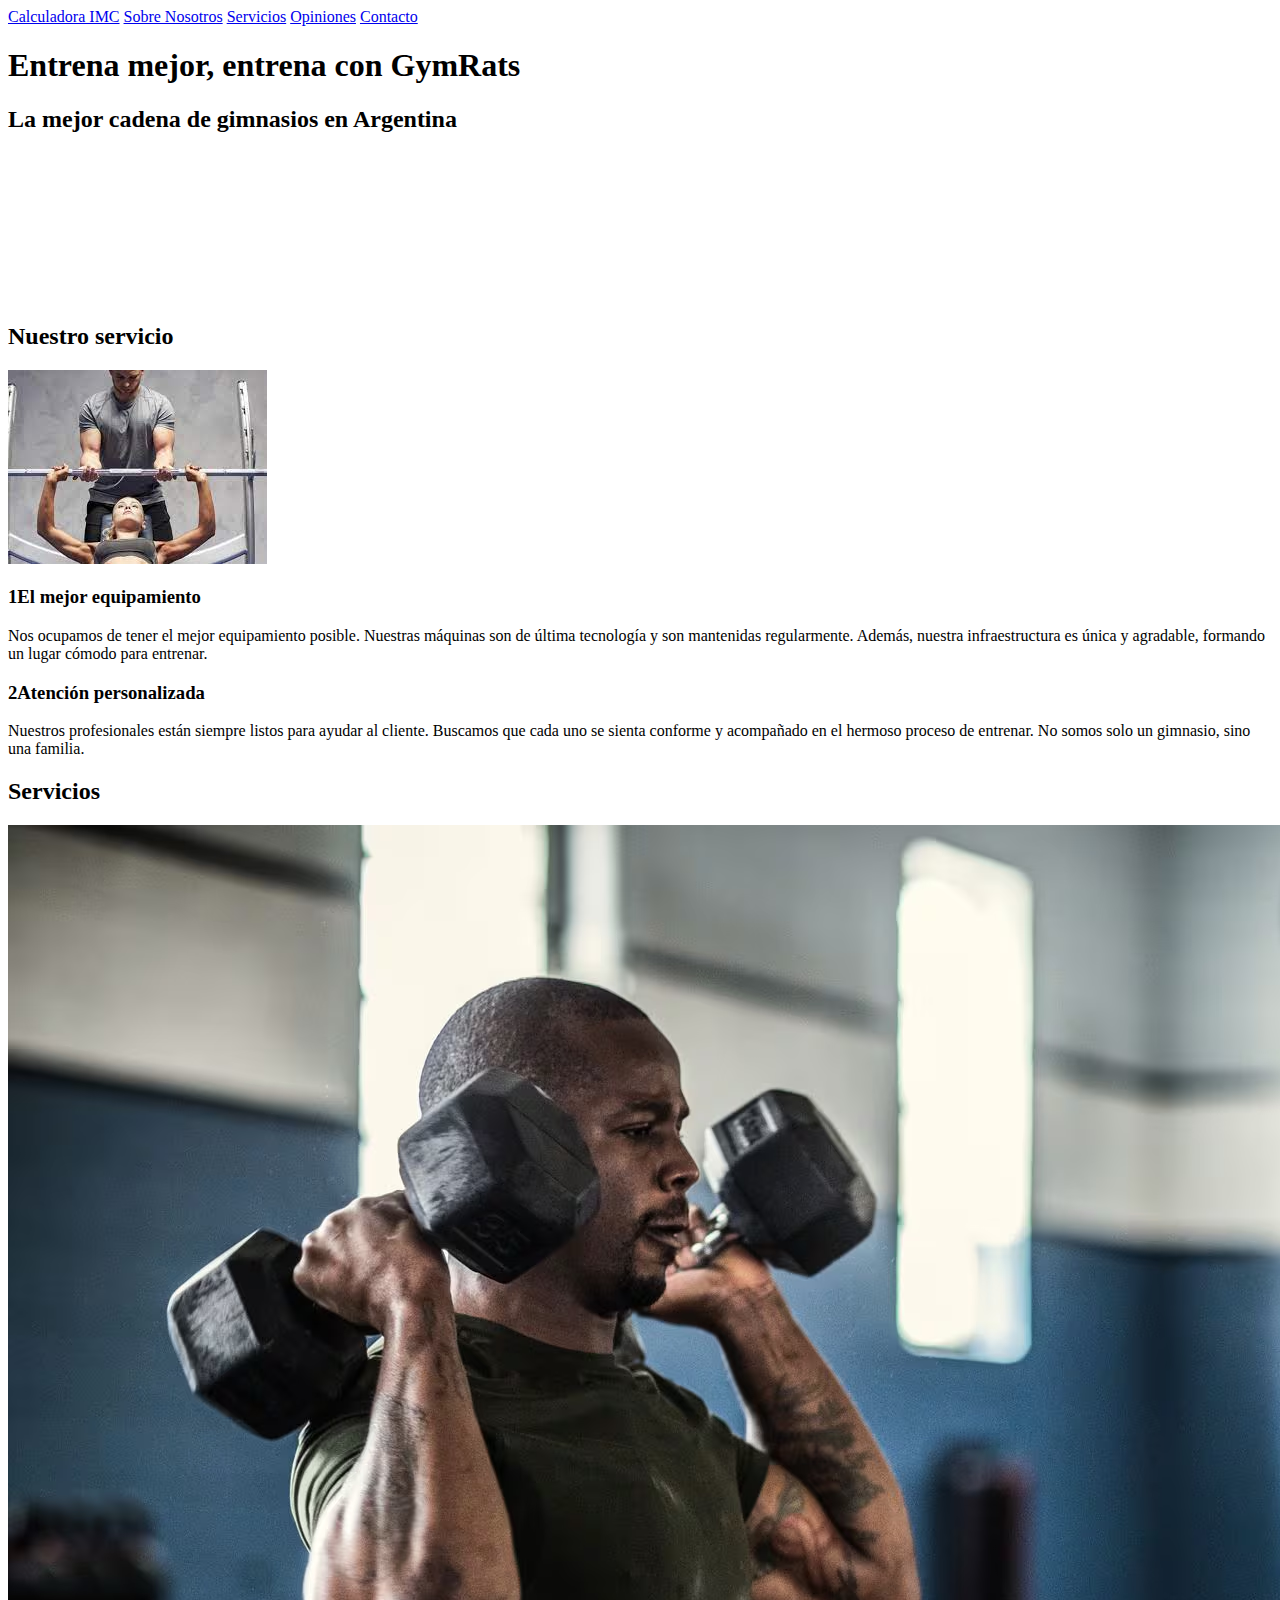
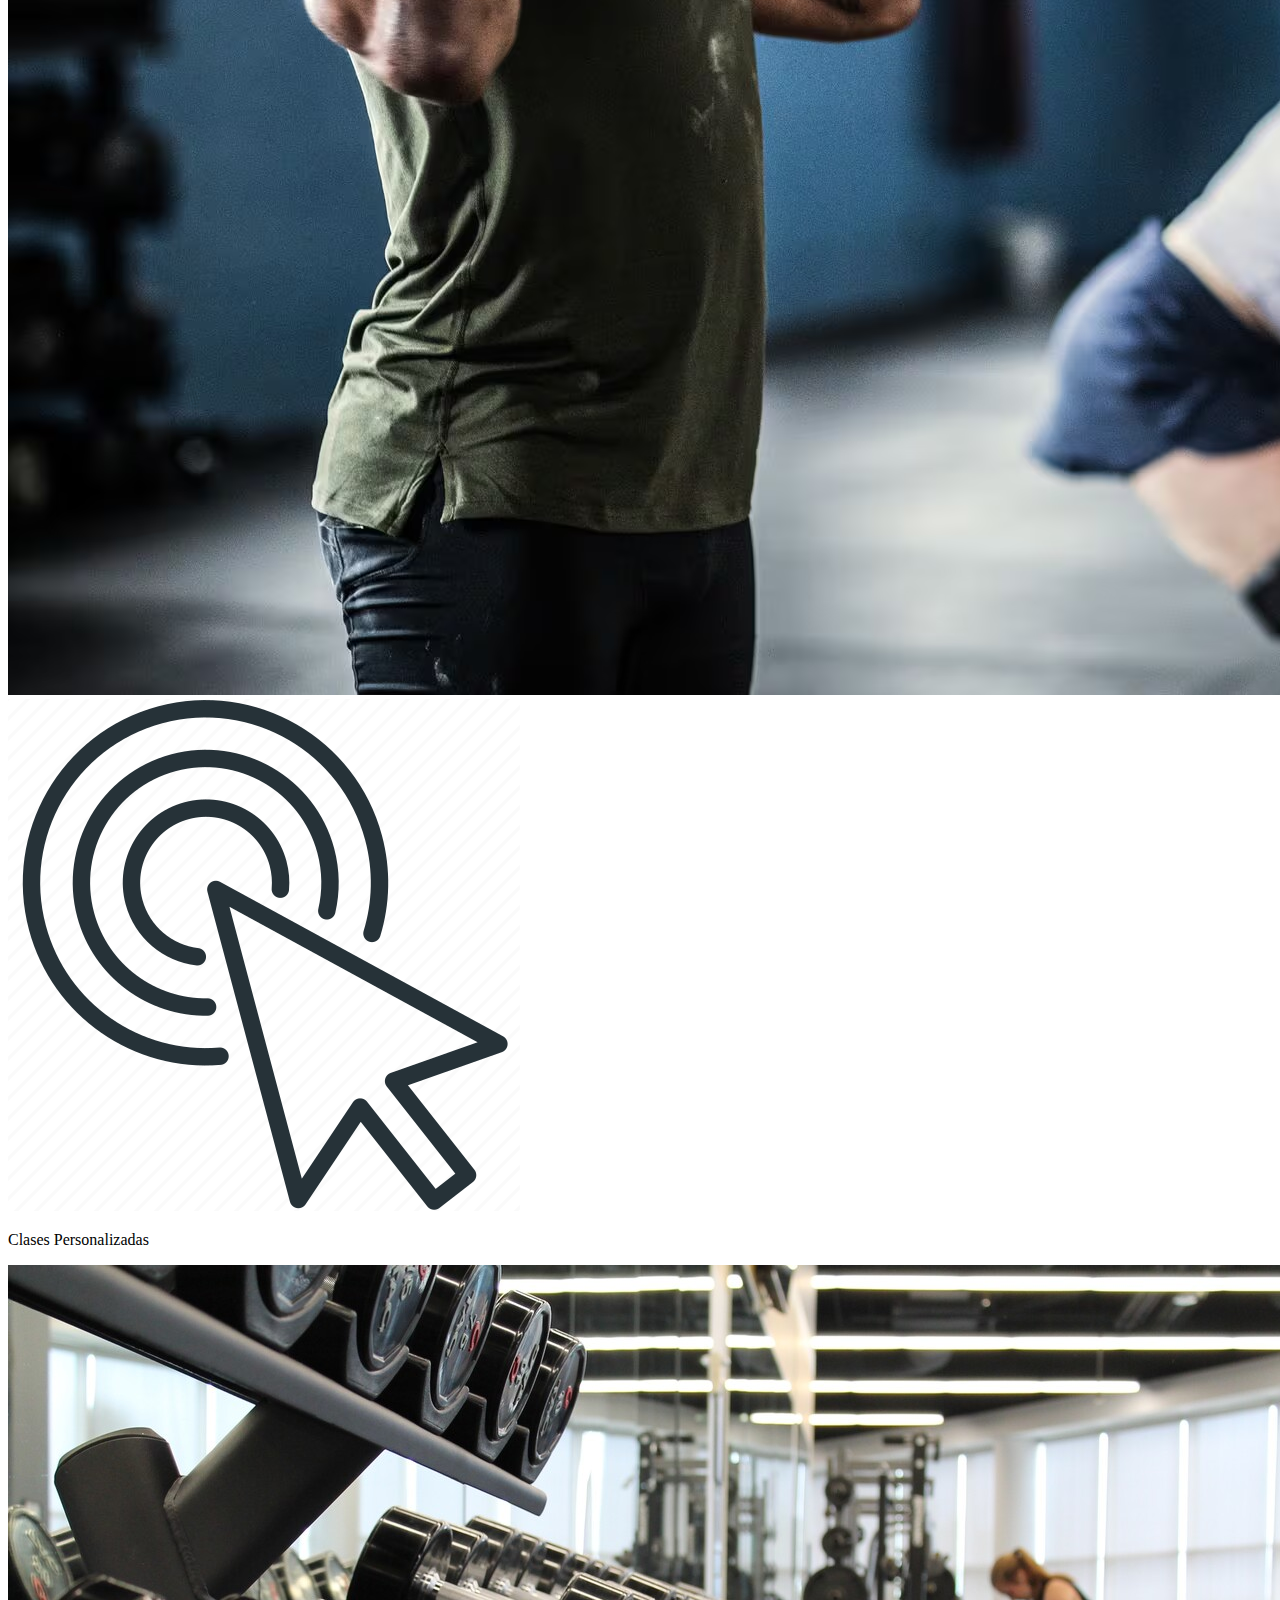
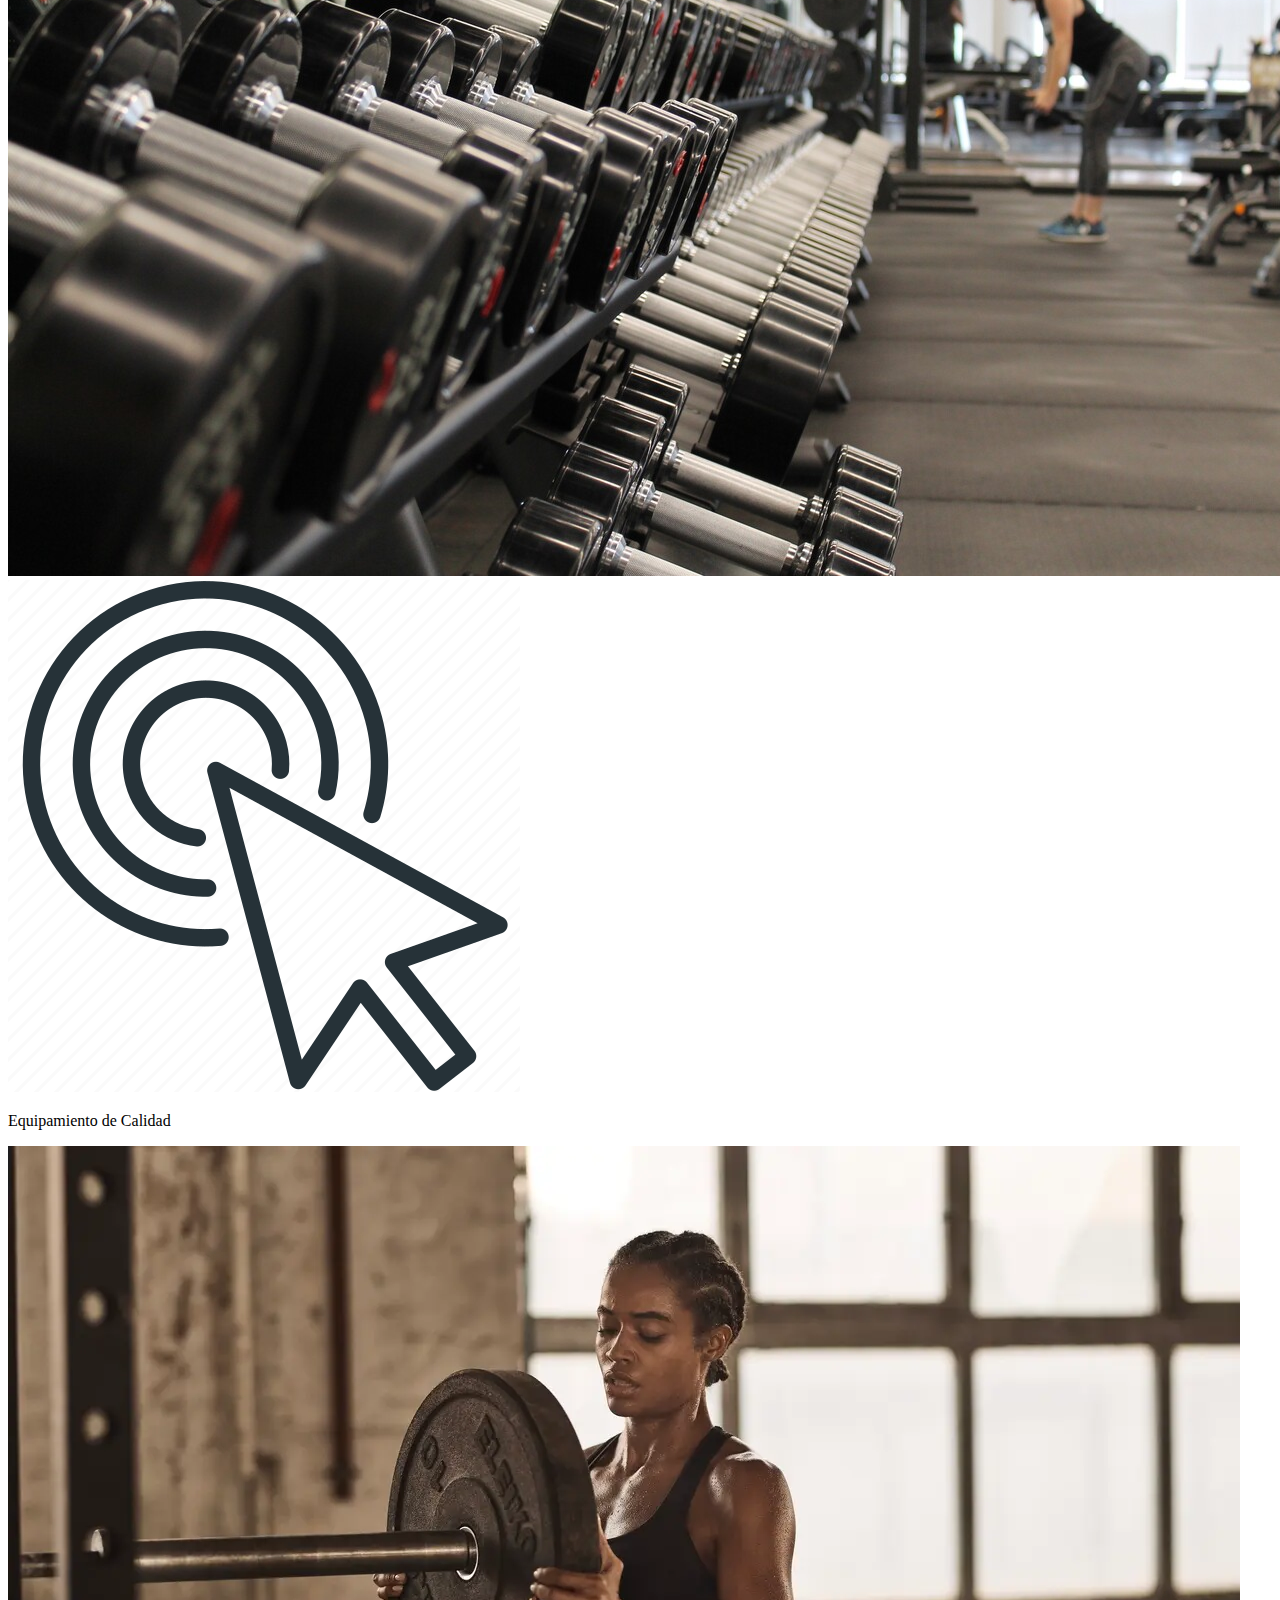
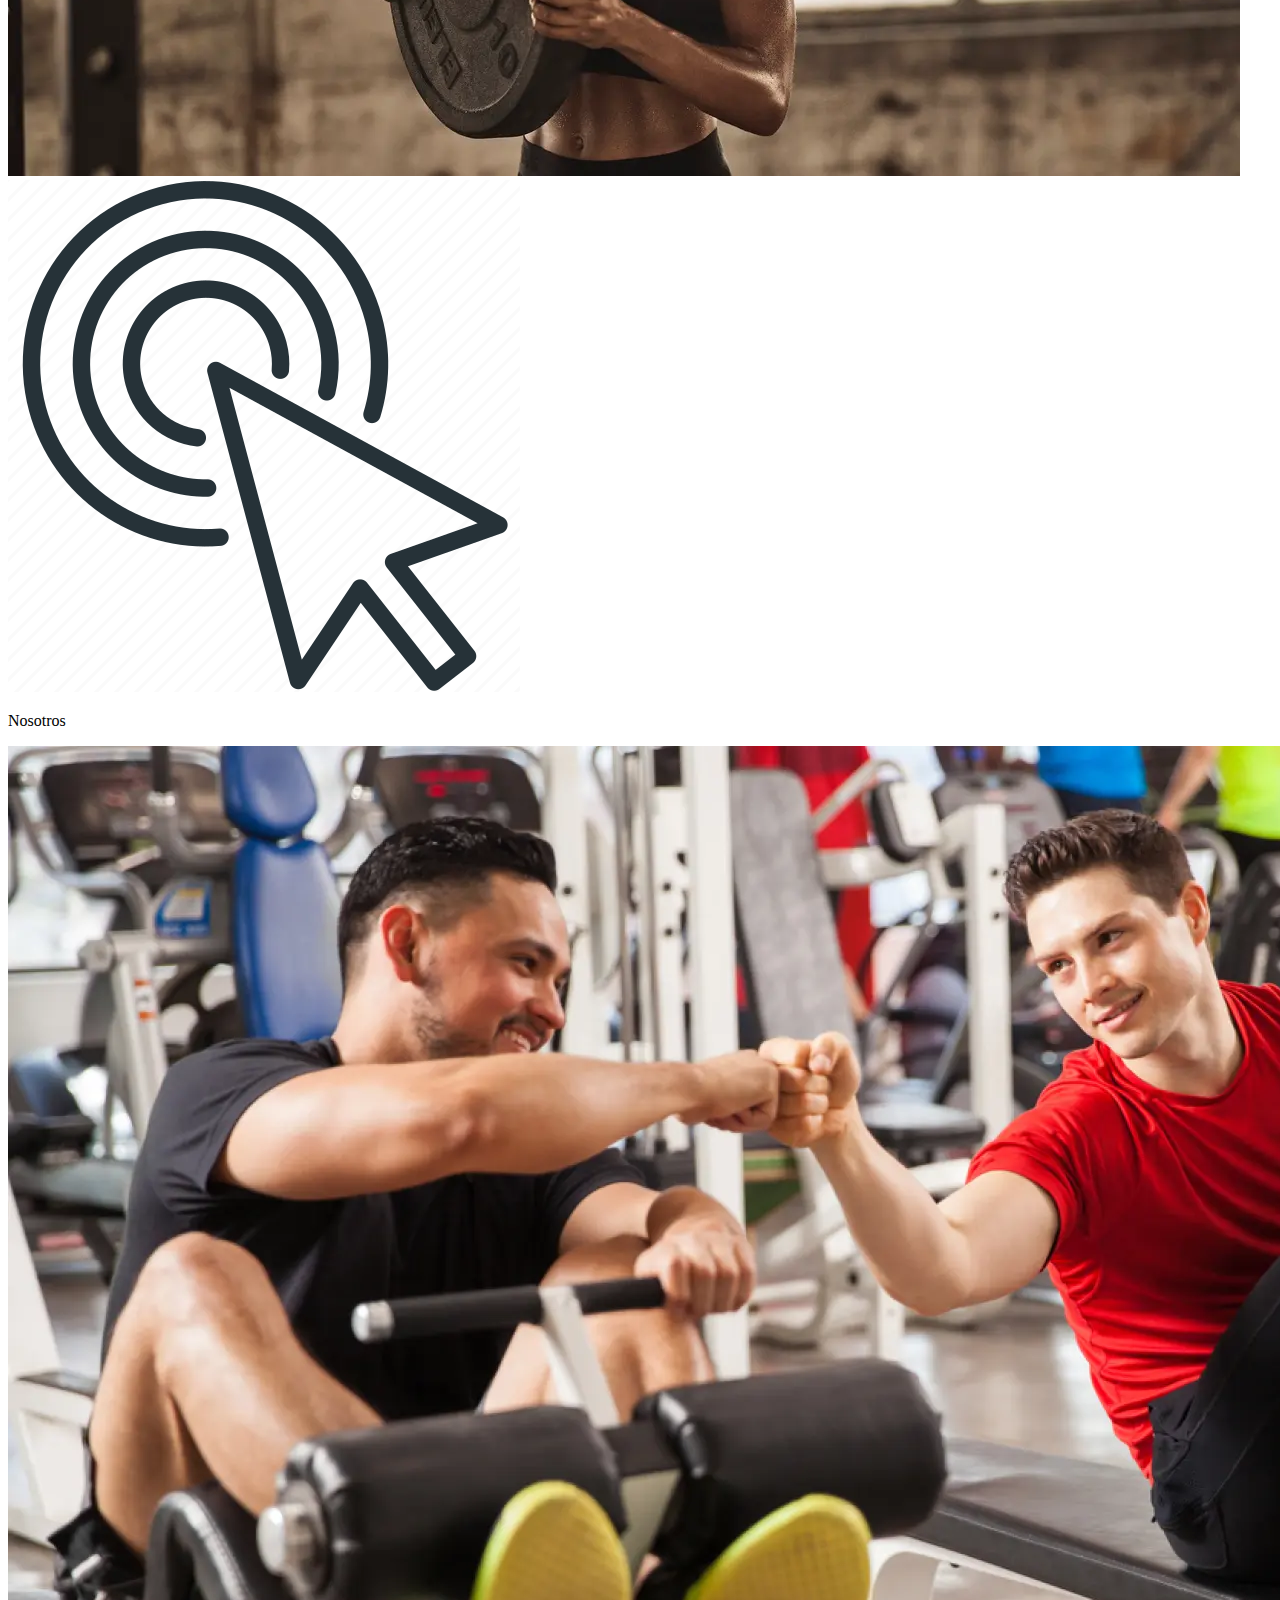
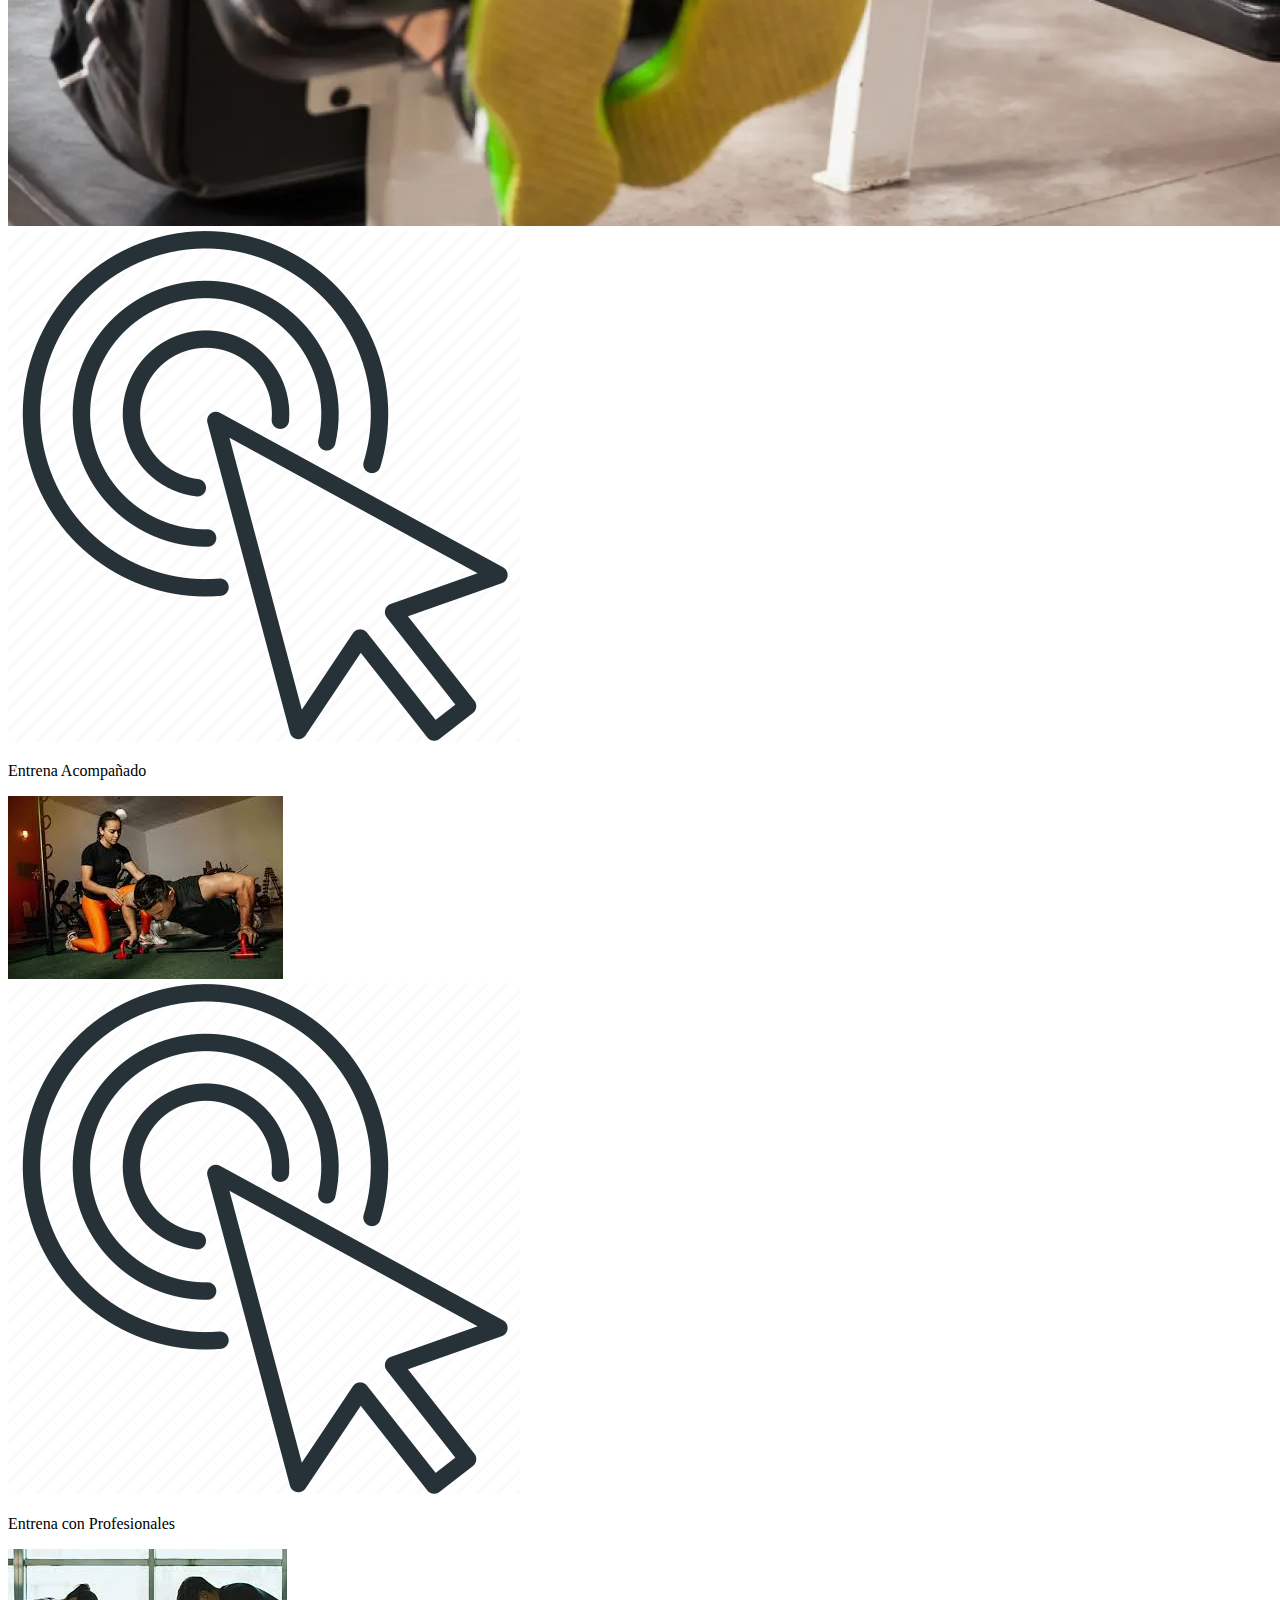
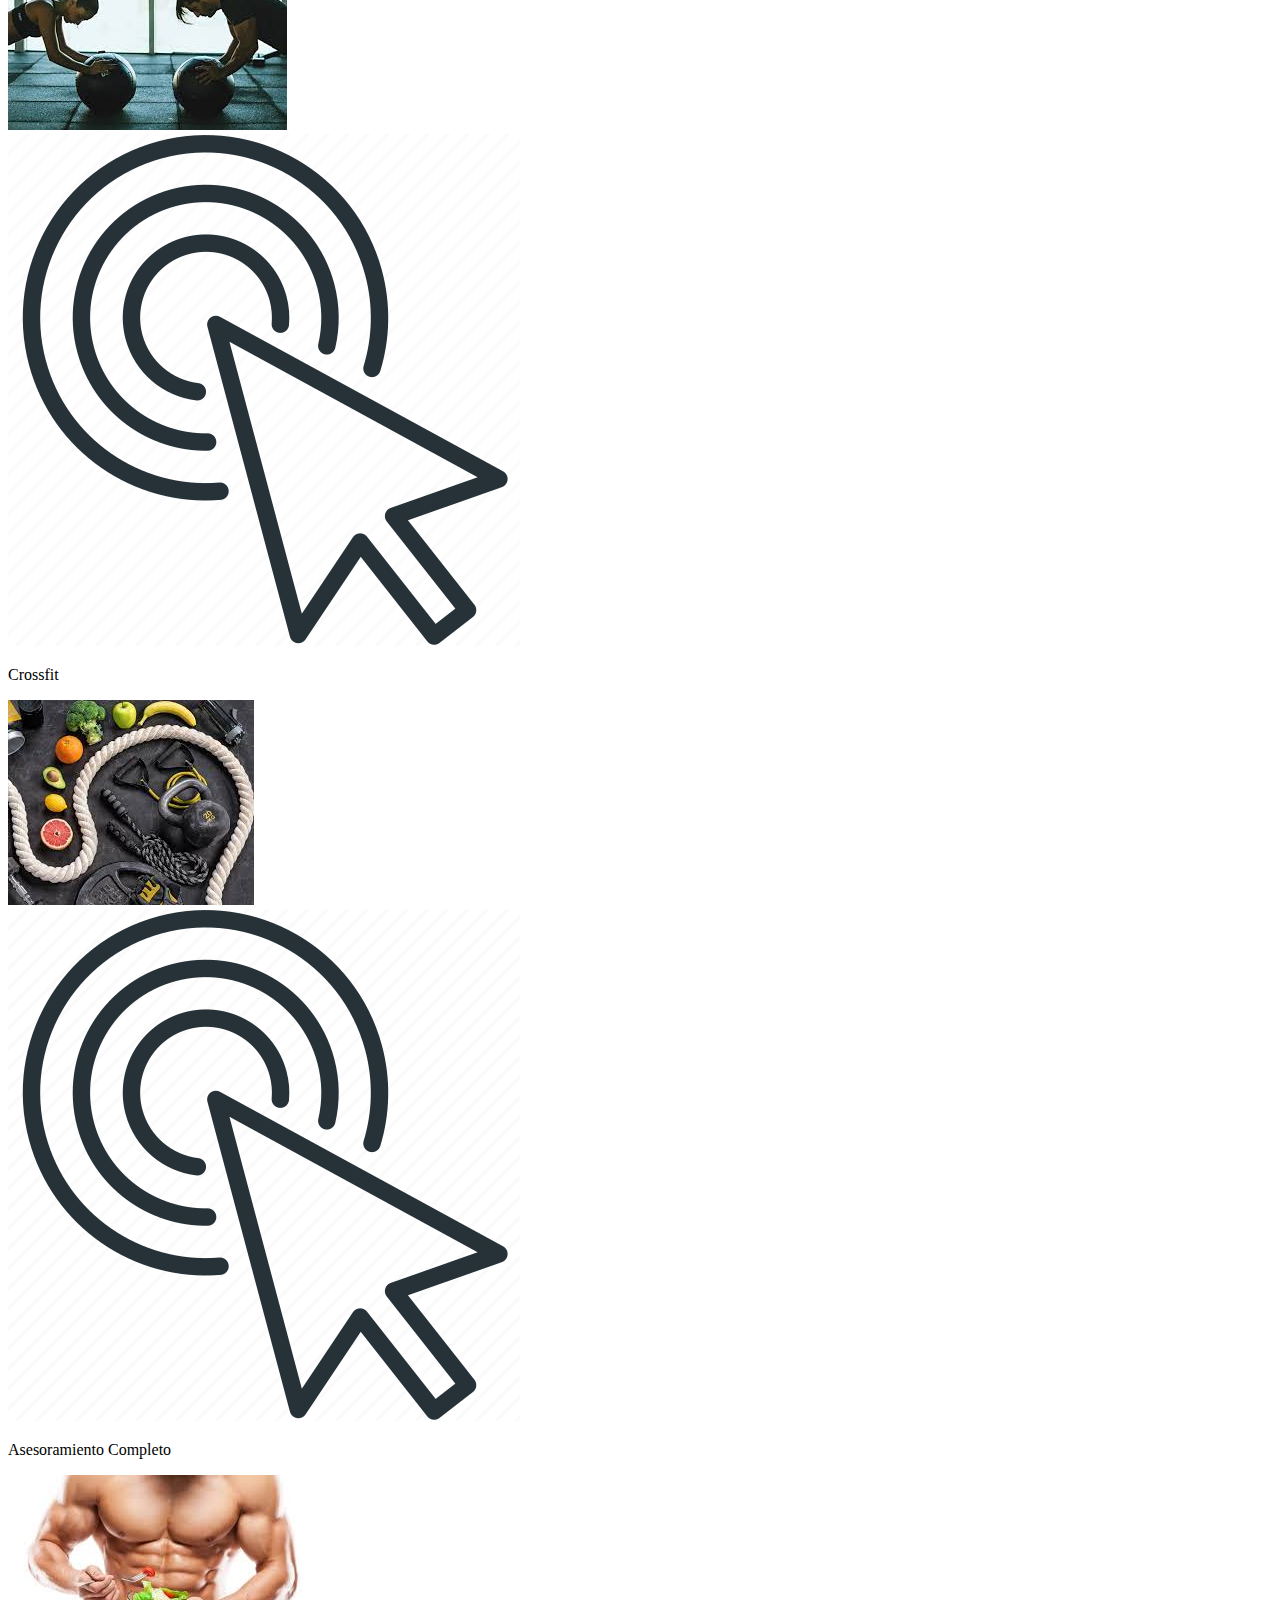
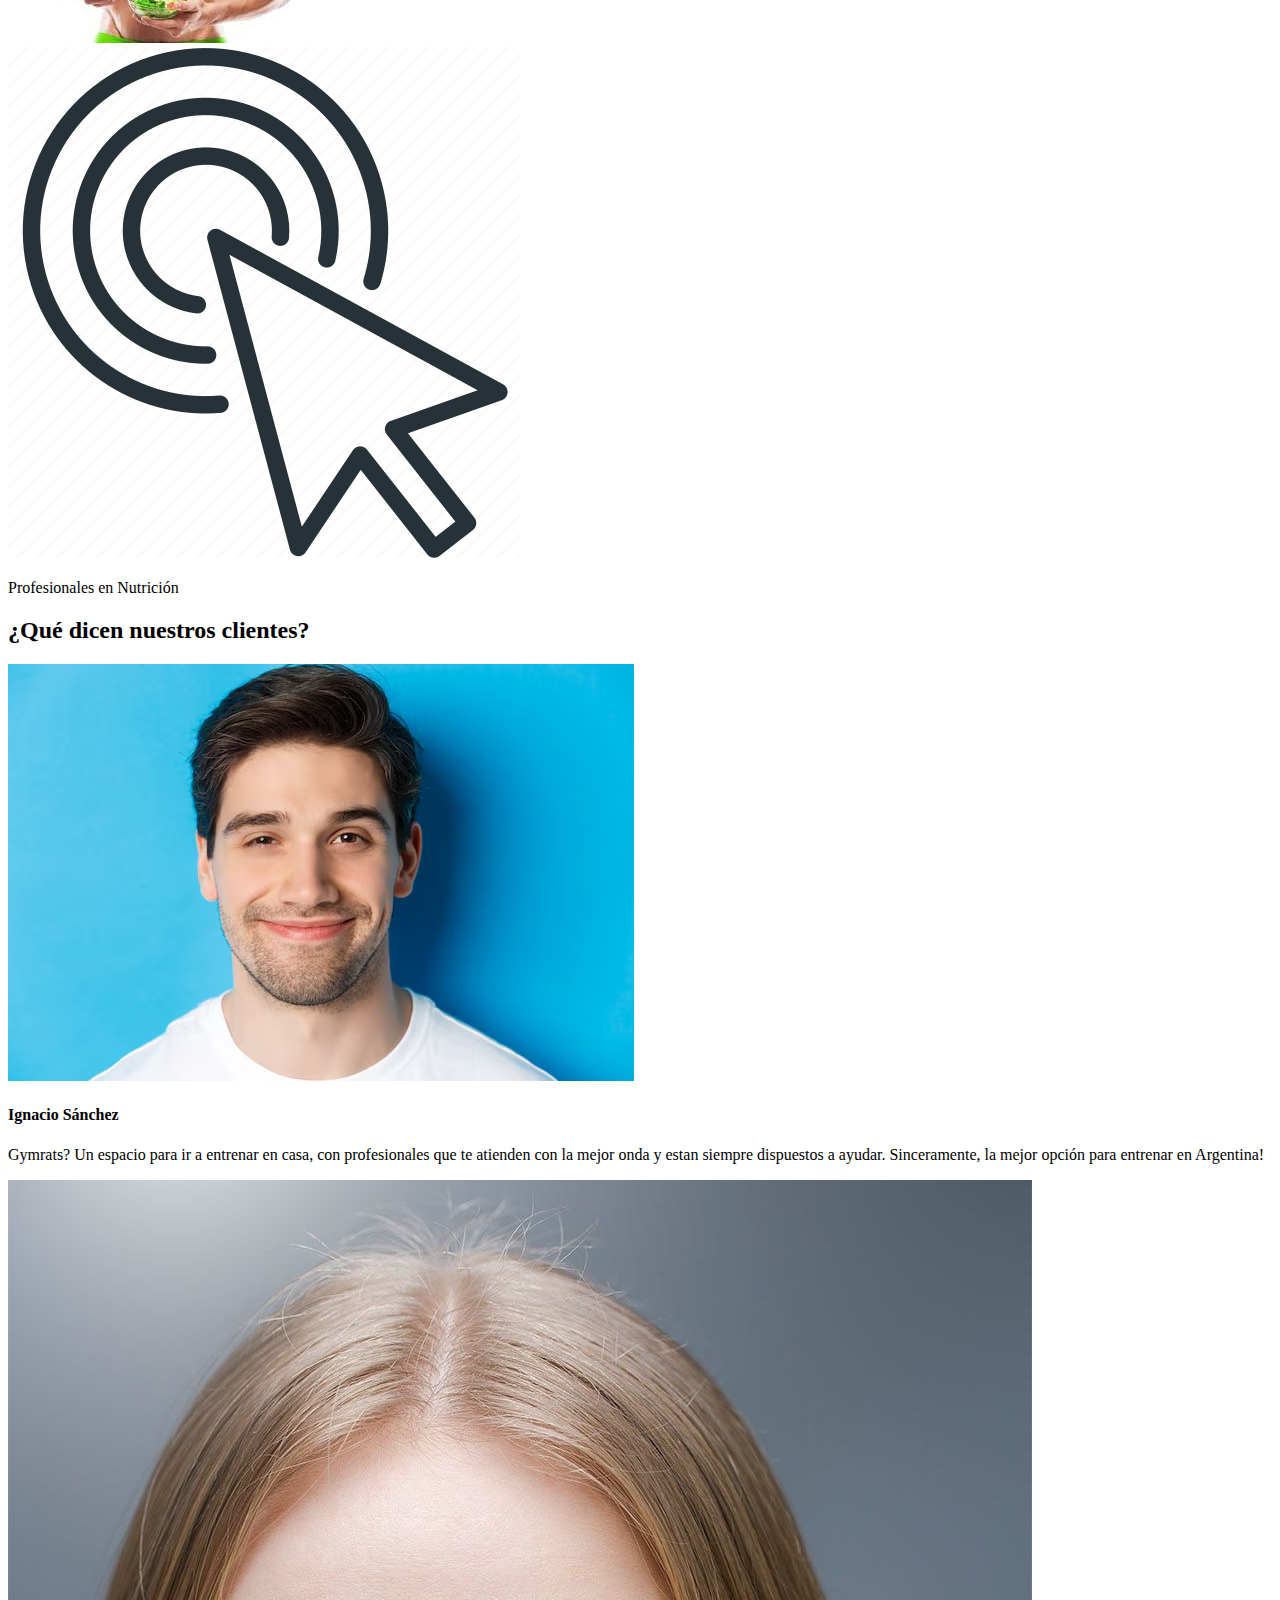
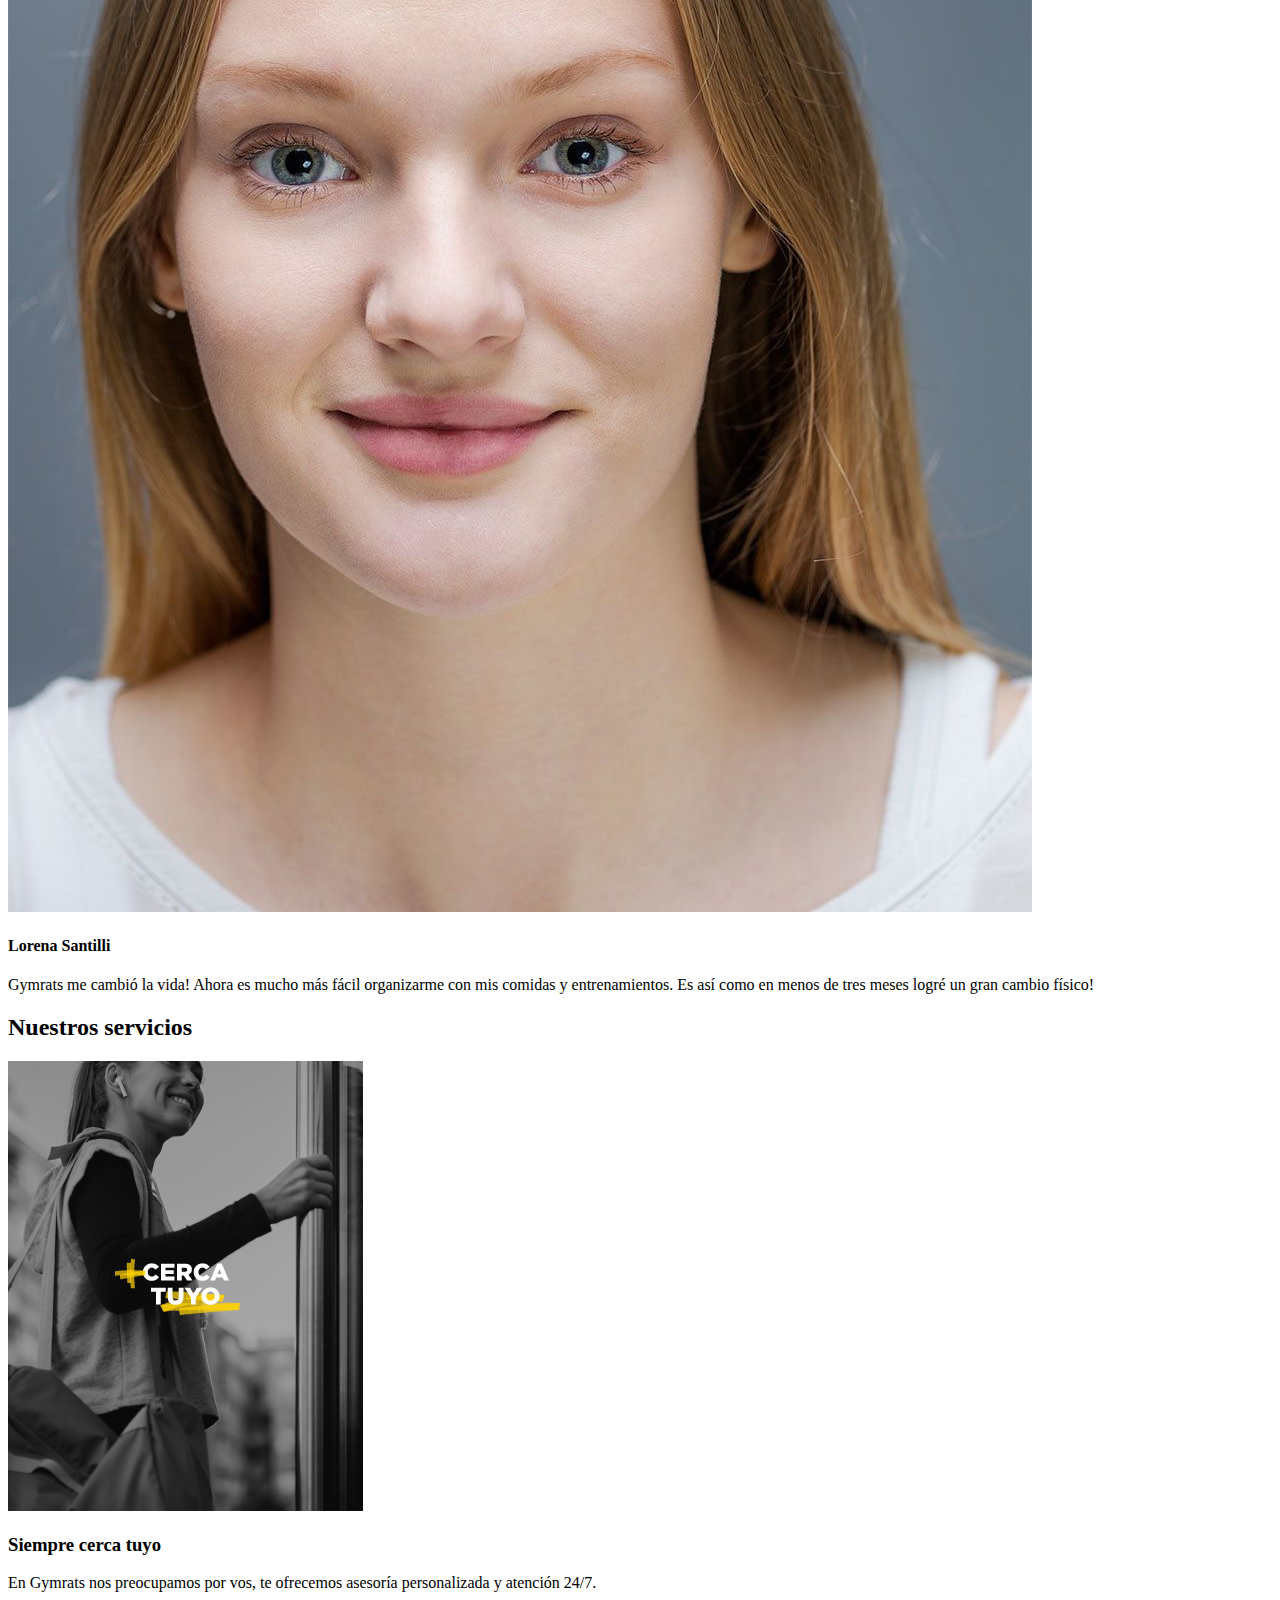
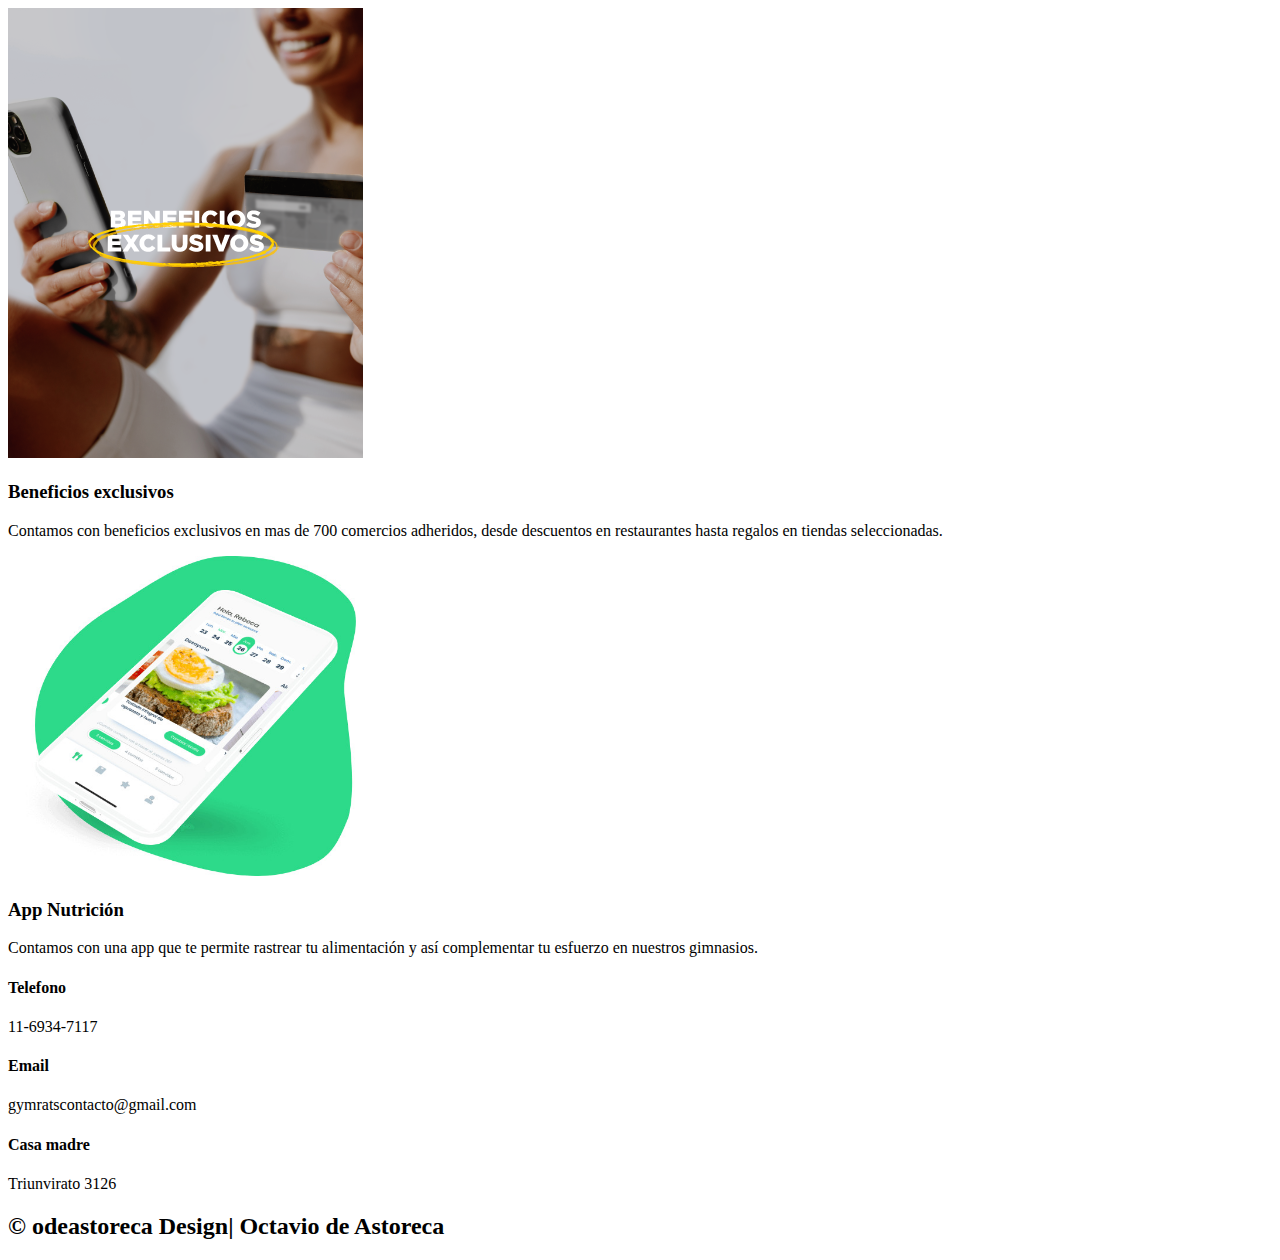
==== commit 3d1743b3: "push 2" ====
--- a/index.html
+++ b/index.html
@@ -4,7 +4,7 @@
     <meta charset="UTF-8">
     <meta name="viewport" content="width=device-width, initial-scale=1.0">
     <title>GymRats</title>
-    <link rel="stylesheet" href="./style.css">
+    <link rel="stylesheet" href="css/style.css">
     <link rel="shortcut icon" href="img/logo2.jpg" type="image/x-icon">
     <link rel="preconnect" href="https://fonts.googleapis.com">
     <link rel="preconnect" href="https://fonts.gstatic.com" crossorigin>
@@ -13,7 +13,7 @@
 <body>
     <header>
         <nav id="nav">
-            <a href="#inicio">Inicio</a>
+            <a href="calculadora.html" >Calculadora IMC</a>
             <a href="#sobrenosotros1">Sobre Nosotros</a>
             <a href="#servicios1">Servicios</a>
             <a href="#clientes1">Opiniones</a>
@@ -163,4 +163,4 @@
         <h2 class="titulo-final">&copy; odeastoreca Design| Octavio de Astoreca</h2>
     </footer>
 </body>
-</html>
+</html>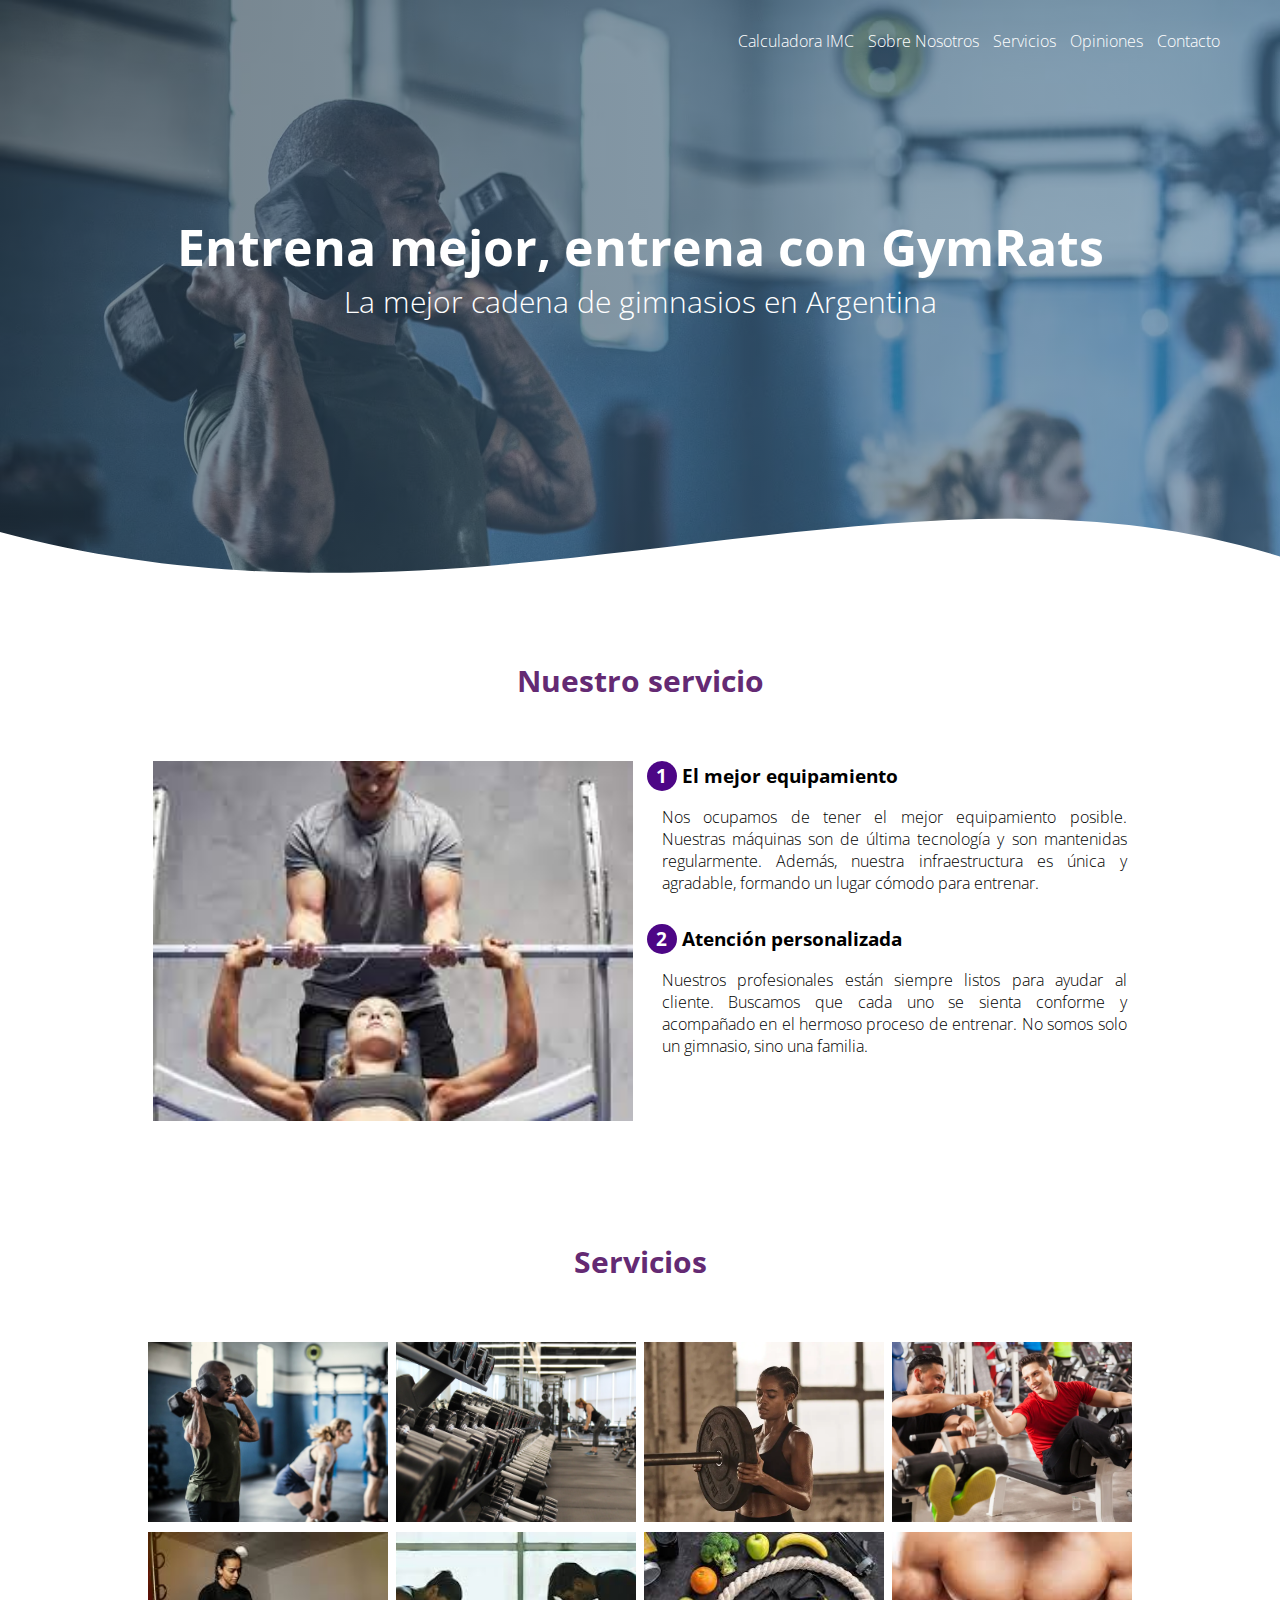
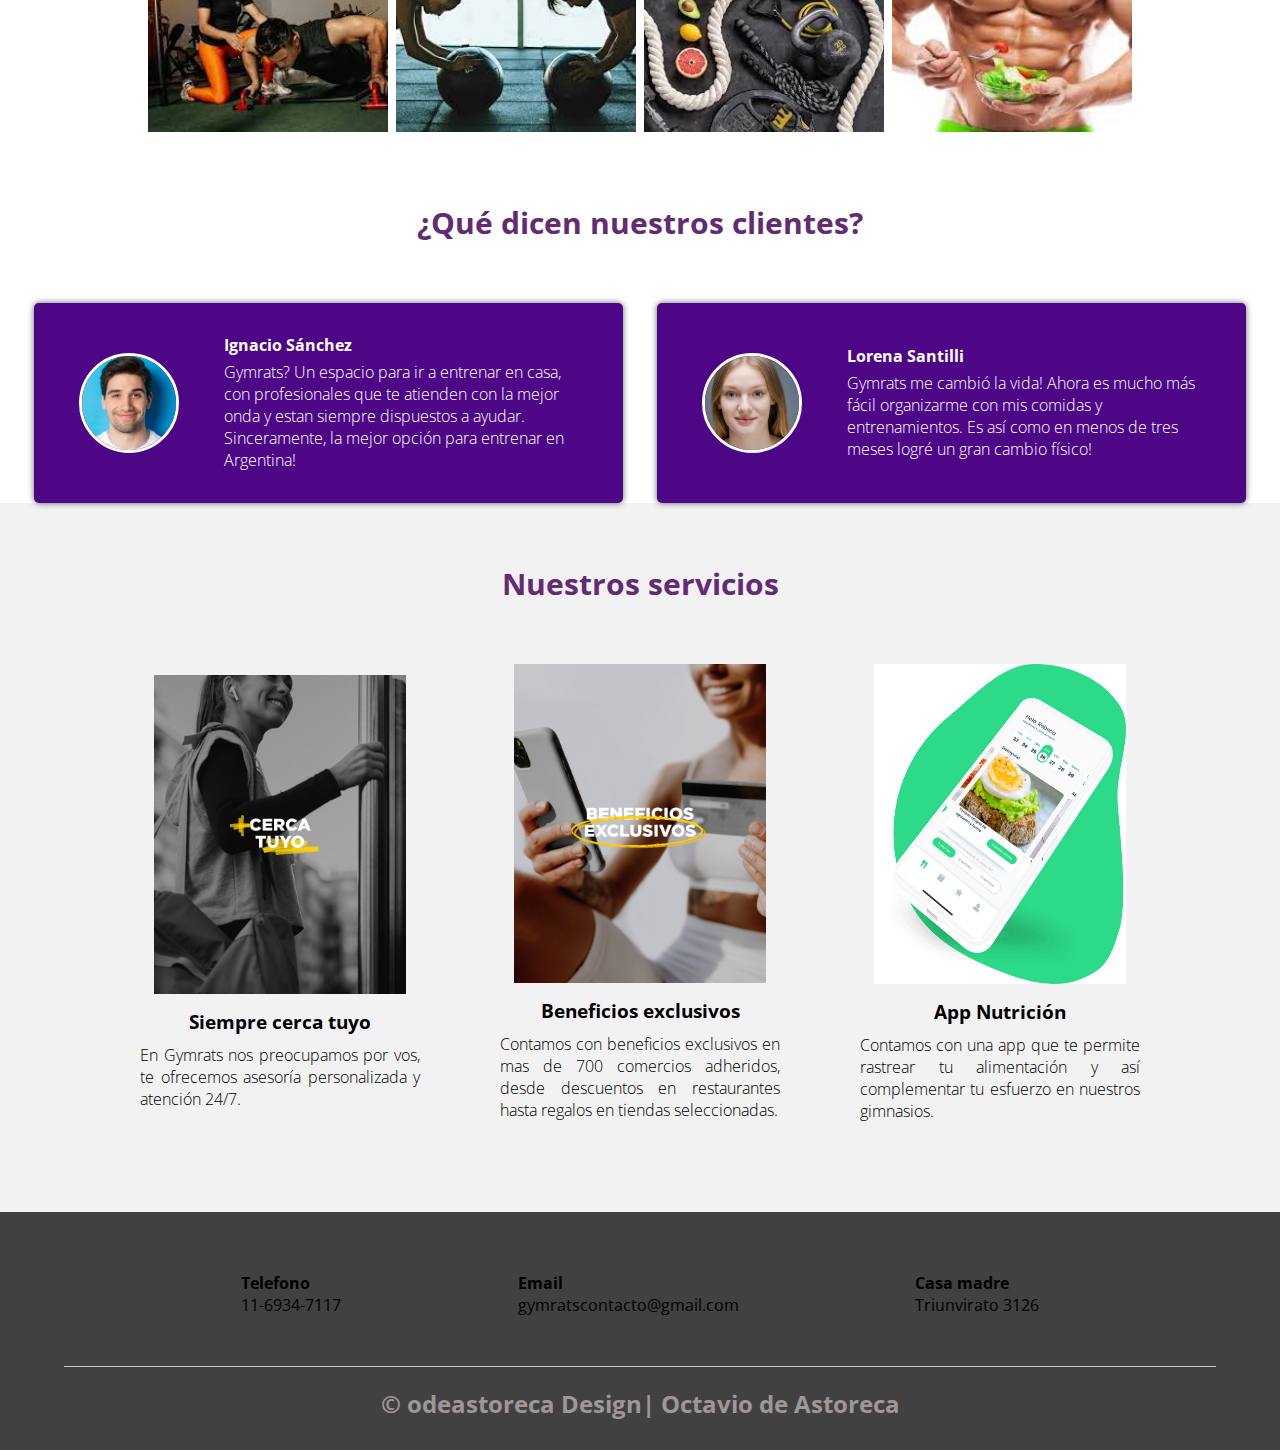
==== commit 568dfbdf: "Merge branch 'main' of https://github.com/odeastoreca/Proyecto-Web-1Q" ====
--- a/index.html
+++ b/index.html
@@ -4,7 +4,7 @@
     <meta charset="UTF-8">
     <meta name="viewport" content="width=device-width, initial-scale=1.0">
     <title>GymRats</title>
-    <link rel="stylesheet" href="css/style.css">
+    <link rel="stylesheet" href="./style.css">
     <link rel="shortcut icon" href="img/logo2.jpg" type="image/x-icon">
     <link rel="preconnect" href="https://fonts.googleapis.com">
     <link rel="preconnect" href="https://fonts.gstatic.com" crossorigin>
@@ -163,4 +163,4 @@
         <h2 class="titulo-final">&copy; odeastoreca Design| Octavio de Astoreca</h2>
     </footer>
 </body>
-</html>+</html>
--- a/style.css
+++ b/style.css
@@ -0,0 +1,364 @@
+*{
+  margin: 0;
+  padding: 0;
+  box-sizing: border-box;
+}
+
+body{
+  font-family: "open sans";
+}
+
+.contenedor{
+  padding: 60px 0;
+  width: 90%;
+  max-width: 1000px;
+  margin: auto;
+  overflow: hidden;
+}
+
+.titulo{
+  color: #642a73;
+  font-size: 30px;
+  text-align: center;
+  margin-bottom: 60px;
+}
+
+
+header{
+  width: 100%;
+  height: 600px;
+  background: #4B79A1;  
+  background: -webkit-linear-gradient(to right, #283e51a1, #4b79a1a0), url(../img/gym1.avif);  
+  background: linear-gradient(to right, #283e51a1, #4b79a1a0), url(../img/gym1.avif); 
+  background-size: cover;
+  background-attachment: fixed;
+  position: relative;
+}
+
+nav{
+  text-align: right;
+  padding: 30px 50px 0 0;
+}
+
+nav>a{
+  color: #fff;
+  font-weight: 300;
+  text-decoration: none;
+  margin-right: 10px;
+}
+
+nav>a:hover{
+  text-decoration: underline;
+}
+
+/* header*/
+.textos-header{
+  display: flex;
+  height: 430px;
+  width: 100%;
+  align-items: center;
+  justify-content: center;
+  flex-direction: column;
+  text-align: center;
+}
+
+.textos-header h1{
+  font-size: 50px;
+  color: #fff;
+}
+
+.textos-header h2{
+  font-size: 30px;
+  font-weight: 300;
+  color: #fff;
+}
+.wave{
+  bottom: 0;
+  width: 100%;
+}
+
+/* servicios*/
+.contenedor-sobre-nosotros{
+  display: flex;
+  justify-content: space-evenly;
+}
+
+.imagen-about-us{
+  width: 48%;
+}
+
+.sobre-nosotros .contenido-textos{
+  width: 48%;
+}
+
+.contenido-textos h3{
+  margin-bottom: 15px;
+}
+
+.contenido-textos h3 span{
+  background: #4d0686;
+  color: #fff;
+  border-radius: 50%;
+  display: inline-block;
+  text-align: center;
+  width: 30px;
+  height: 30px;
+  padding: 2px;
+  margin-right: 5px;
+}
+
+.contenido-textos p{
+  padding: 0 0 30px 15px;
+  font-weight: 300;
+  text-align: justify;
+}
+
+/* galeria*/
+.servicios{
+  background: #f2f2f2;
+}
+
+.galeria-serv{
+  display: flex;
+  justify-content: space-evenly;
+  flex-wrap: wrap;
+}
+
+.imagen-serv{
+  width: 24%;
+  margin-bottom: 10px;
+  overflow: hidden;
+  position: relative;
+  cursor: pointer;
+  
+}
+
+.imagen-serv>img{
+  width: 100%;
+  height: 100%;
+  object-fit: cover;
+  display: block;
+}
+
+.hover-galeria{
+  position: absolute;
+  width: 100%;
+  height: 100%;
+  top: 0;
+  transform: scale(0);
+  background: hsla(273, 91%, 27%, 0.7);
+  transition: transform.5s;
+  display: flex;
+  justify-content: center;
+  align-items: center;
+  flex-direction: column;
+}
+
+.hover-galeria img{
+  width: 50px;
+}
+.hover-galeria p{
+  color: #fff;
+}
+
+.imagen-serv:hover .hover-galeria{
+  transform: scale(1);
+}
+
+/*clientes*/
+
+.cards{
+  display: flex;
+  justify-content: space-evenly;
+}
+.cards .card{
+  background: #4d0686;
+  display: flex;
+  width: 46%;
+  height: 200px;
+  align-items: center;
+  justify-content: space-evenly;
+  border-radius: 5px;
+  box-shadow: 0 0 6px 0 rgba(0,0, 0, 0.6);
+}
+
+.cards .card img{
+  width: 100px;
+  height: 100px;
+  object-fit: cover;
+  border: 3px solid #fff;
+  border-radius: 50%;
+  display: block;
+}
+
+.cards .card .contenido-texto-card{
+  width: 60%;
+  color: #fff;
+}
+
+.cards .card .contenido-texto-card p{
+  font-weight: 300;
+  padding-top: 5px;
+}
+
+/* sobre servicios*/
+
+.sobre-servicios{
+  background: #f2f2f2;
+  padding-bottom: 30px;
+}
+
+.servicio-cont{
+  display: flex;
+  justify-content: space-between;
+  align-items: center;
+}
+
+.servicio{
+  width: 28%;
+  text-align: center;
+}
+
+.servicio img{
+  width: 90%;
+}
+
+.servicio h3{
+  margin: 10px 0;
+}
+
+.servicio p{
+  font-weight: 300;
+  text-align: justify;
+}
+
+/*footer*/
+
+footer{
+  background: #414141;
+  padding: 60px 0 30px 0;
+  margin: auto;
+  overflow: hidden;
+}
+
+.contenedor-footer{
+  display: flex;
+  width: 90%;
+  justify-content: space-evenly;
+  margin: auto;
+  padding-bottom: 50px;
+  border-bottom: 1px solid#ccc;
+}
+
+.content-foo{
+  text-align: center;
+}
+
+.content-foo h4{
+  color: #fff;
+  border-bottom: 3px solid #af20d3;
+  padding-bottom: 5px;
+  margin-bottom: 10px;
+}
+.content-foo p{
+  color: #ccc;
+}
+
+.titulo-final{
+  text-align: center;
+  font-size: 24px;
+  margin: 20px 0 0 0;
+  color: #9e9797;
+}
+
+@media only screen and (max-width:600px){
+  .imagen-about-us{
+    width: 100%;
+}
+  .contenedor-sobre-nosotros{
+    flex-direction: column;
+  }
+  .sobre-nosotros .contenido-textos{
+    width: 90%;
+  }
+  header{
+    background-position: center;
+  
+  }
+  .imagen-serv{
+    width: 48%;
+  }
+  
+  .cards{
+    flex-direction: column;
+    justify-content: center;
+    align-items: center;
+  }
+  .cards .card{
+    width: 90%;
+  }
+  .cards .card:first-child{
+    margin-bottom: 30px;
+  }
+  
+  .servicio-cont{
+    justify-content: center;
+    flex-direction: column;
+  }
+  .servicio{
+    width: 100%;
+    text-align: center;
+  }
+  .servicio:nth-child(1), .servicio:nth-child(2){
+    margin-bottom: 60px;
+  }
+
+  .servicio img{
+    width: 75%;
+    height: 300px;
+  }
+
+}
+
+@media screen and (max-width:500px){
+  nav{
+    text-align: center;
+    padding: 30px 0 0 0;
+  }
+
+  nav > a{
+    margin-right: 5px;
+  }
+
+  .textos-header h1{
+    font-size: 35px;
+  }
+
+  .textos-header h2{
+    font-size: 20px;
+  }
+  .imagen-about-us{
+    margin-bottom: 50px;
+    width: 99%;
+  }
+  .sobre-servicios .servicio p{
+    text-align: center;
+  }
+  .hover-galeria p{
+    font-size: 12px;
+  }
+  .cards .contenido-texto-card{
+    font-size: 13px;
+  }
+  .contenedor-footer h4{
+    font-size: 15px;
+  }
+  .contenedor-footer p{
+    justify-content: center;
+    font-size: 10px;
+    font-weight: 500;
+  }
+  .titulo-final{
+    font-size: 15px;
+  }
+}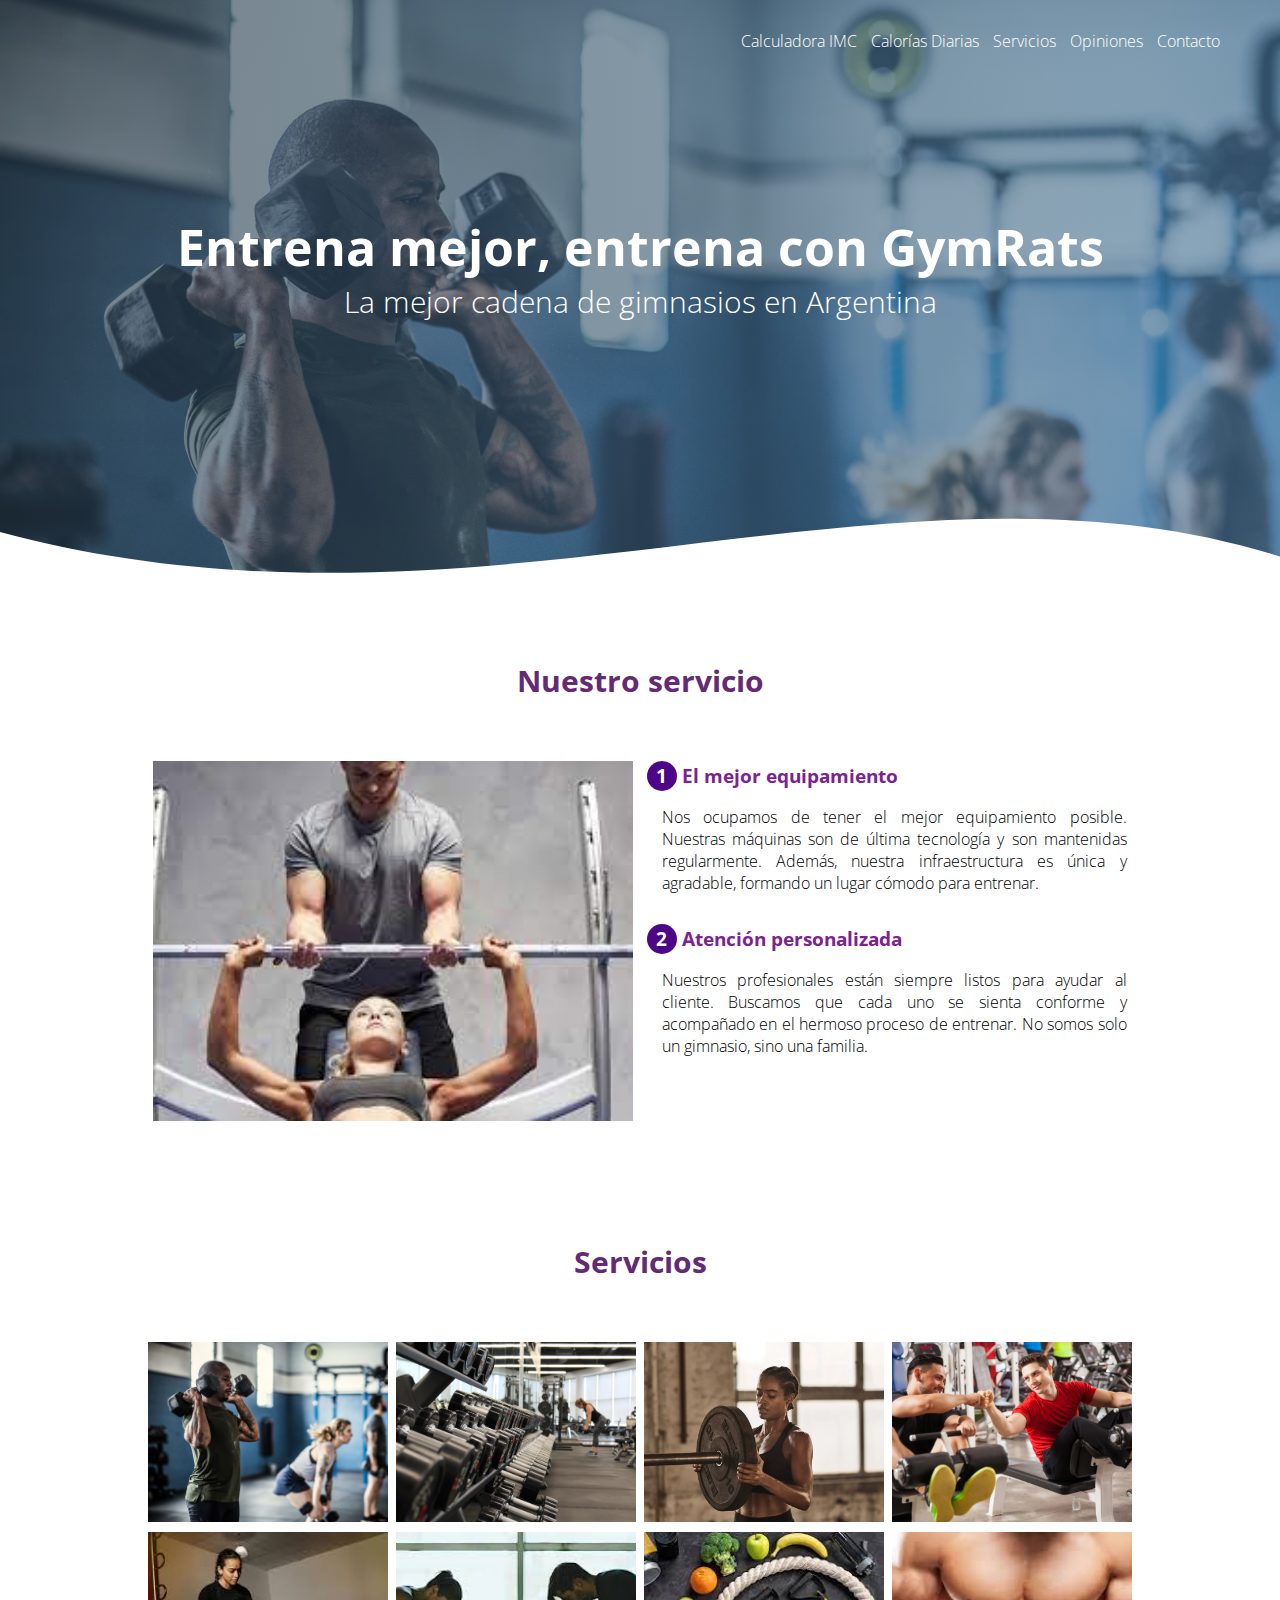
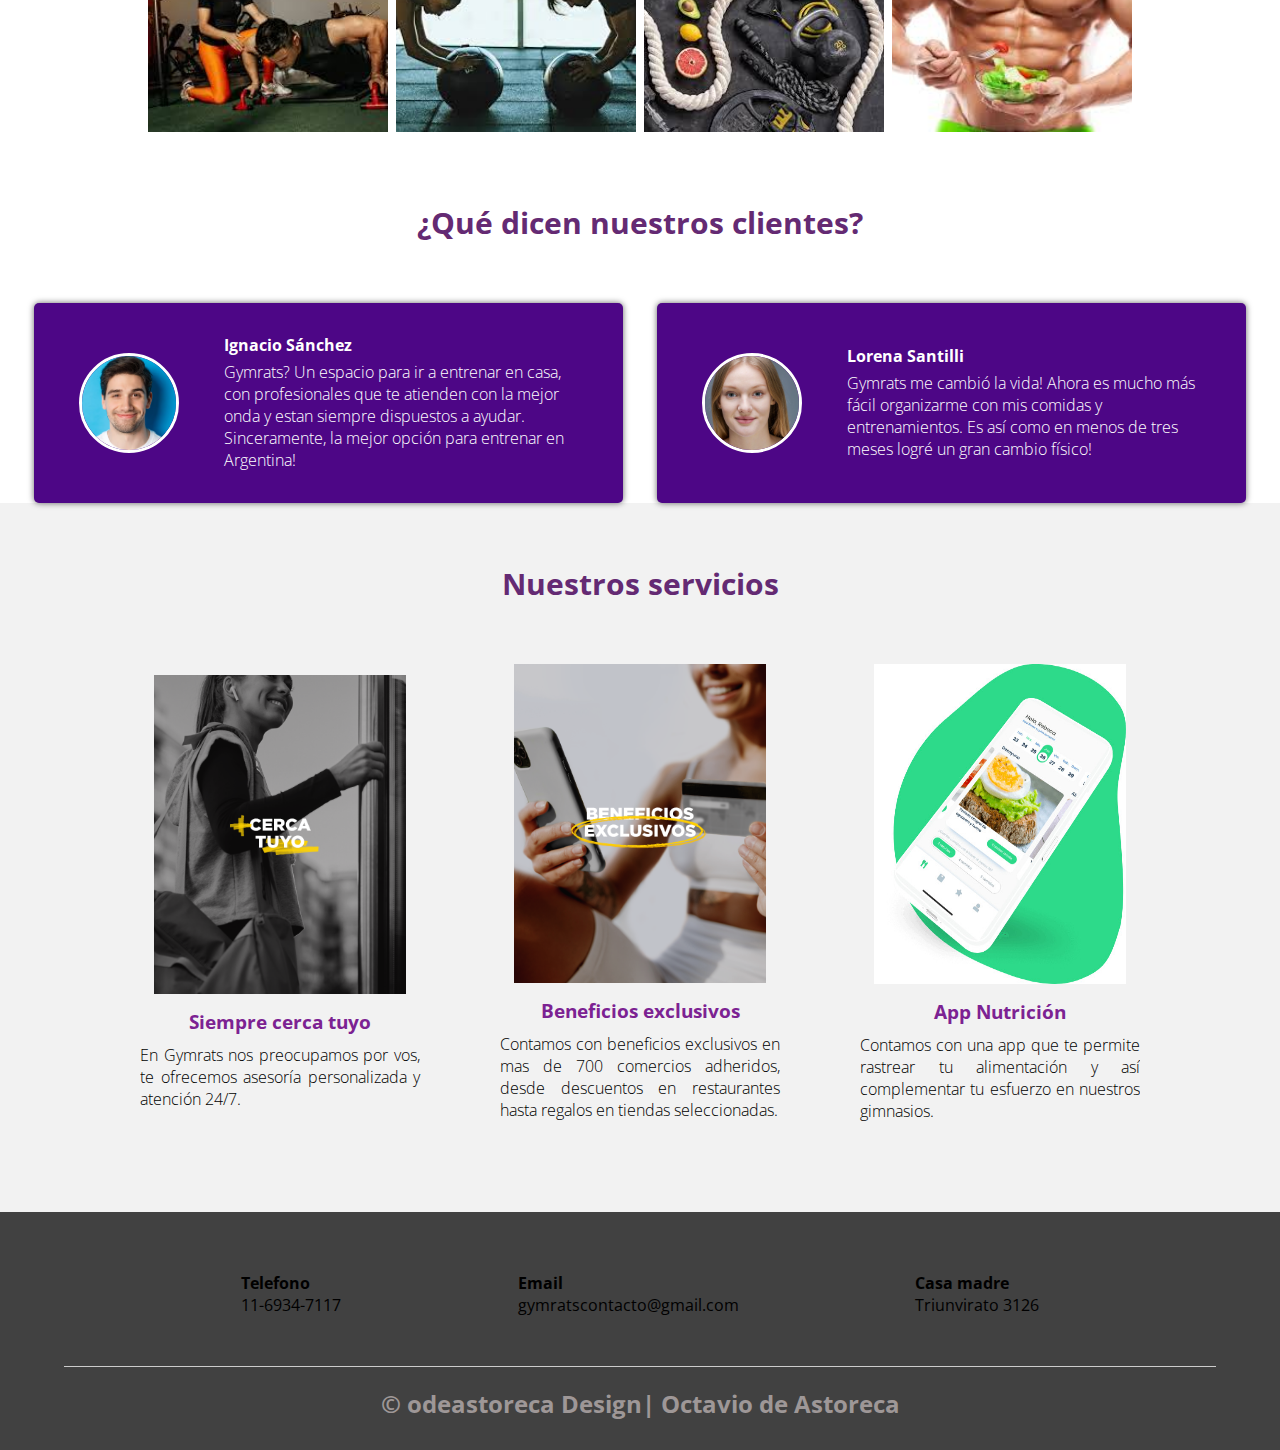
==== commit 227843a7: "push calcu calorias" ====
--- a/index.html
+++ b/index.html
@@ -14,7 +14,7 @@
     <header>
         <nav id="nav">
             <a href="calculadora.html" >Calculadora IMC</a>
-            <a href="#sobrenosotros1">Sobre Nosotros</a>
+            <a href="calculadora2.html">Calorías Diarias</a>
             <a href="#servicios1">Servicios</a>
             <a href="#clientes1">Opiniones</a>
             <a href="#contacto1">Contacto</a>
--- a/style.css
+++ b/style.css
@@ -361,4 +361,123 @@
   .titulo-final{
     font-size: 15px;
   }
-}+}
+/*CALCULADORA*/
+
+#titulo_calcu{
+  color: #642873;
+  font-size: 30px;
+  text-align: center;
+  margin-bottom: 60px;
+}
+
+.calcu {
+  background-color: #f0f0f0;
+  padding: 20px;
+  border-radius: 10px;
+  box-shadow: 0 0 10px rgba(0, 0, 0, 0.1);
+  text-align: center;
+}
+
+input {
+  padding: 10px;
+  margin-right: 10px;
+  border: 1px solid #ccc;
+  border-radius: 5px;
+  margin-bottom: 10px;
+}
+
+button {
+  padding: 10px 20px;
+  background-color: #a54392;
+  color: white;
+  border: none;
+  border-radius: 5px;
+  cursor: pointer;
+  margin-top: 10px;
+  margin-bottom: 10px;
+}
+
+button:hover {
+  background-color: #0056b3;
+}
+
+.body_calcu {
+  font-family: Arial, sans-serif;
+  margin: 0;
+  padding: 0;
+  display: flex;
+  justify-content: center;
+  align-items: center;
+  height: 100vh;
+}
+
+h3 {
+  color: #7c2292;
+}
+
+/* Calculadora 2 */
+
+.body_calcu2 {
+  font-family: Arial, sans-serif;
+  color:#642873 ;
+  background-color: #f0f0f0;
+  display: flex;
+  justify-content: center;
+  align-items: center;
+  height: 100vh;
+  margin: 0;
+}
+
+.calculadora {
+  background-color: #f0f0f0;
+  padding: 20px;
+  border-radius: 10px;
+  box-shadow: 0 0 10px rgba(0, 0, 0, 0.1);
+  text-align: center;
+}
+
+.calculadora h2 {
+  text-align: center;
+  margin-bottom: 20px;
+}
+
+.calculadora div {
+  margin-bottom: 10px;
+}
+
+.calculadora label {
+  display: block;
+  margin-bottom: 5px;
+
+}
+
+.calculadora input, .calculadora select {
+  width: calc(100% - 12px);
+  padding: 6px;
+  font-size: 16px;
+  border: 1px solid #ccc;
+  border-radius: 4px;
+  color: #642873;
+}
+
+.calculadora button {
+  width: 100%;
+  padding: 10px;
+  background-color: #007bff;
+  color: #fff;
+  border: none;
+  border-radius: 4px;
+  cursor: pointer;
+  font-size: 16px;
+}
+
+.calculadora button:hover {
+  background-color: #0056b3;
+}
+
+#resultado {
+  margin-top: 20px;
+  font-size: 18px;
+  text-align: center;
+}
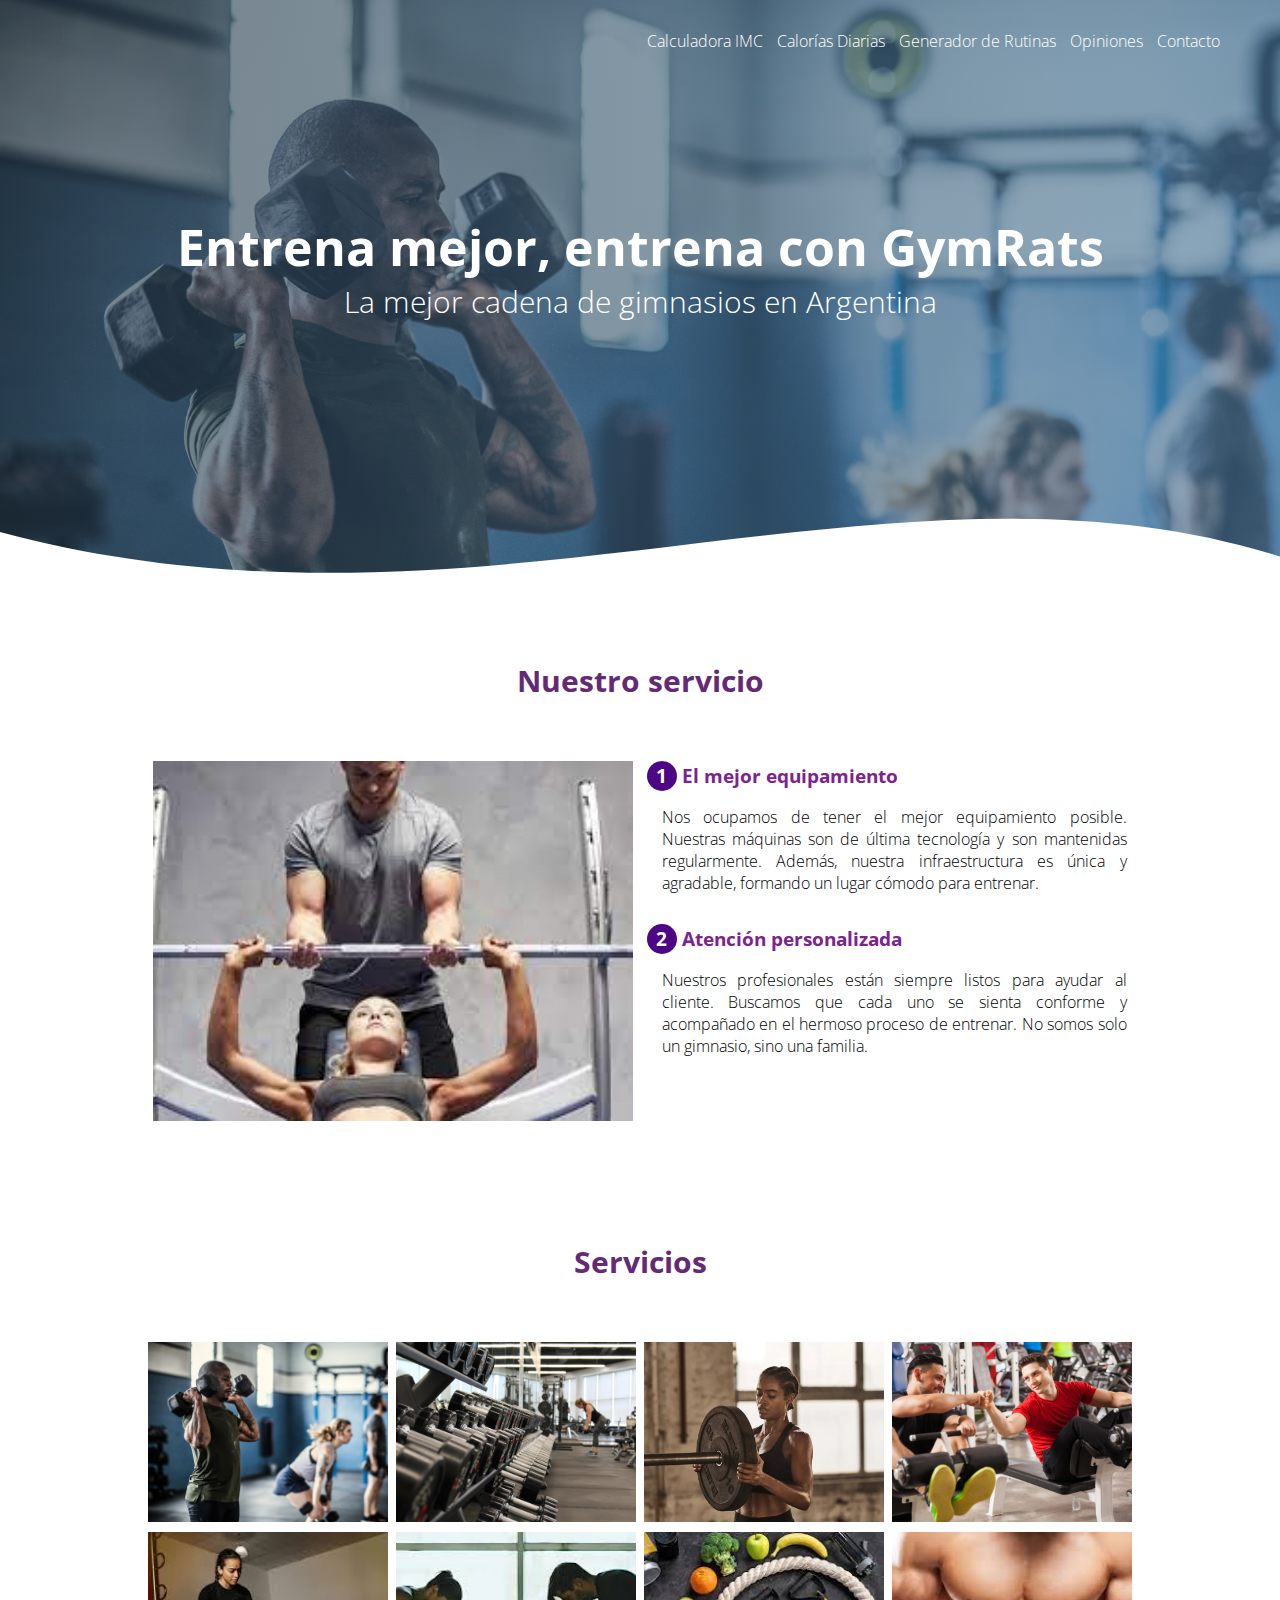
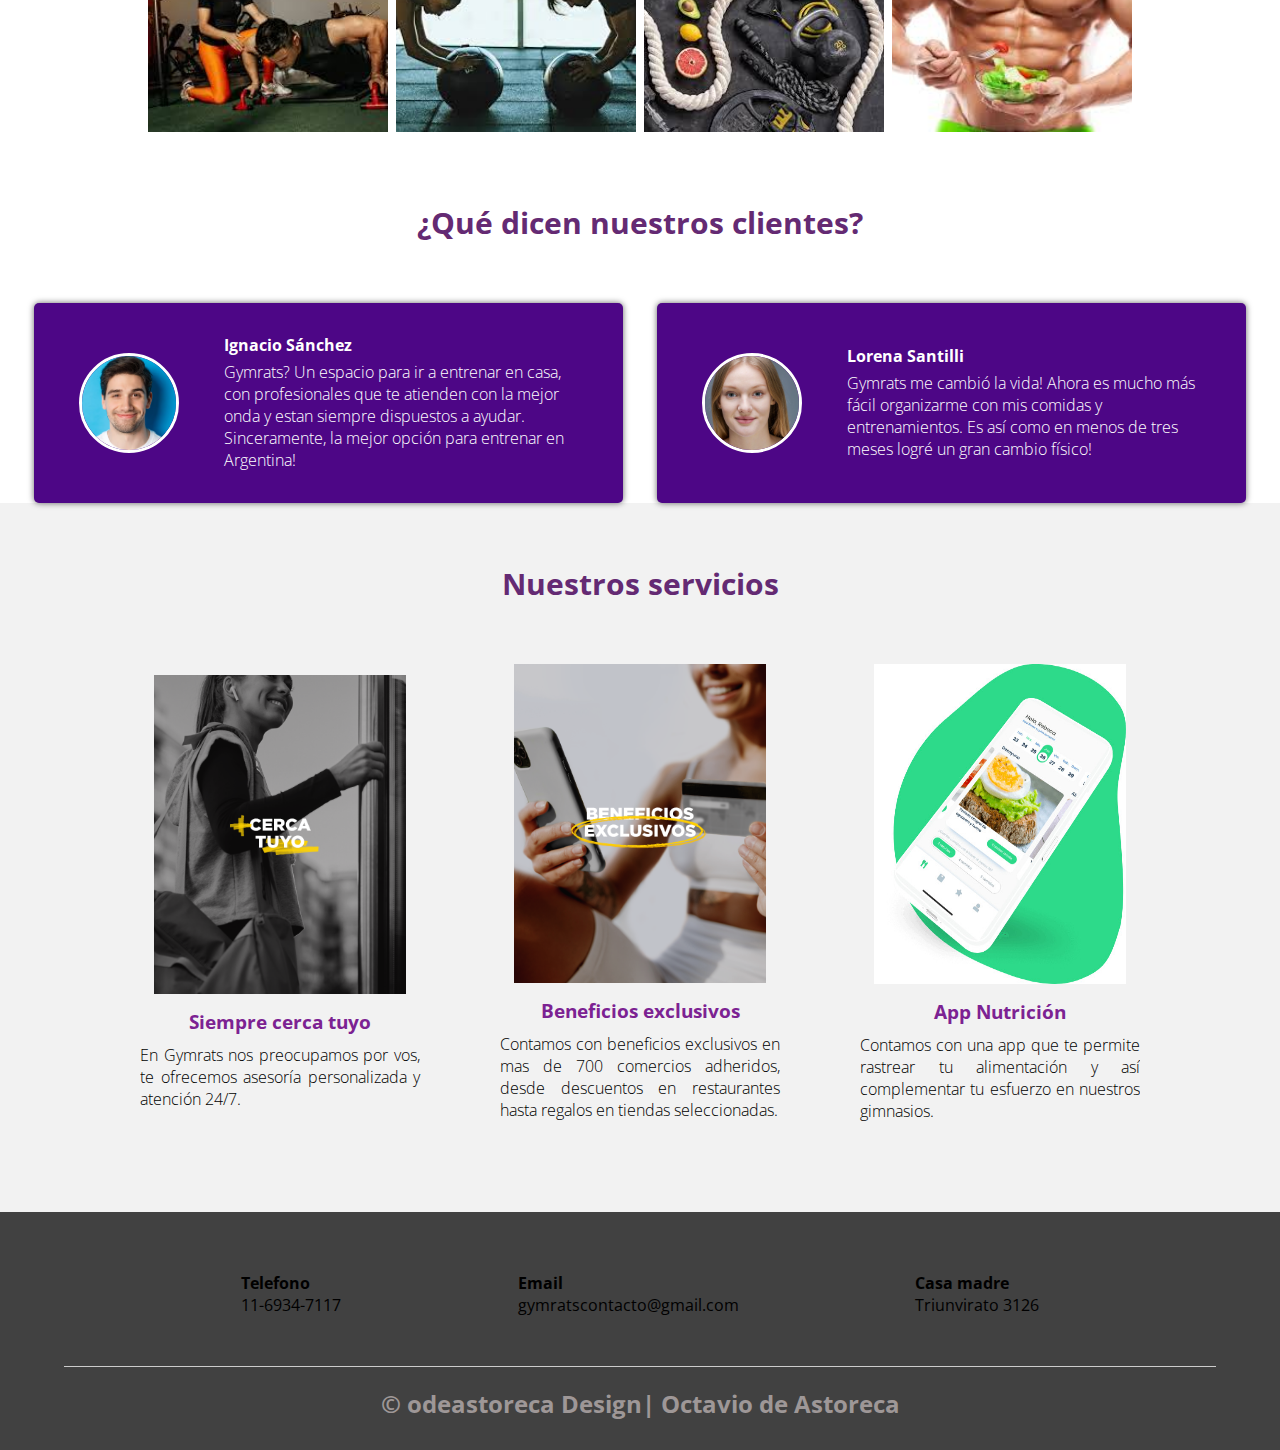
==== commit ac23ecc9: "push" ====
--- a/index.html
+++ b/index.html
@@ -15,7 +15,7 @@
         <nav id="nav">
             <a href="calculadora.html" >Calculadora IMC</a>
             <a href="calculadora2.html">Calorías Diarias</a>
-            <a href="#servicios1">Servicios</a>
+            <a href="rutinas.html">Generador de Rutinas</a>
             <a href="#clientes1">Opiniones</a>
             <a href="#contacto1">Contacto</a>
         </nav>
--- a/style.css
+++ b/style.css
@@ -481,3 +481,68 @@
   font-size: 18px;
   text-align: center;
 }
+
+/* Generador de rutinas*/
+
+.body_rut {
+  font-family: Arial, sans-serif;
+  background-color: #fff;
+  display: flex;
+  justify-content: center;
+  align-items: center;
+  height: 100vh;
+  margin: 0;
+  color: #642873;
+}
+
+.generador_rutinas {
+  background-color: #f0f0f0;
+  padding: 20px;
+  border-radius: 8px;
+  box-shadow: 0 0 10px rgba(0, 0, 0, 0.1);
+  width: 400px;
+}
+
+.generador_rutinas h2 {
+  text-align: center;
+  margin-bottom: 20px;
+}
+
+.generador_rutinas div {
+  margin-bottom: 10px;
+}
+
+.generador_rutinas label {
+  display: block;
+  margin-bottom: 5px;
+  color: #642873;
+}
+
+.generador_rutinas select,.generador_rutinas button {
+  width: 100%;
+  padding: 10px;
+  font-size: 16px;
+  border: 1px solid #ccc;
+  border-radius: 4px;
+  box-sizing: border-box;
+  color: #642873;
+}
+
+.generador_rutinas button {
+  margin-top: 10px;
+  background-color: #007bff;
+  color: #fff;
+  border: none;
+  cursor: pointer;
+}
+
+.generador_rutinas button:hover {
+  background-color: #0056b3;
+}
+
+#rutina {
+  margin-top: 20px;
+  padding: 10px;
+  border: 1px solid #ccc;
+  border-radius: 4px;
+}
